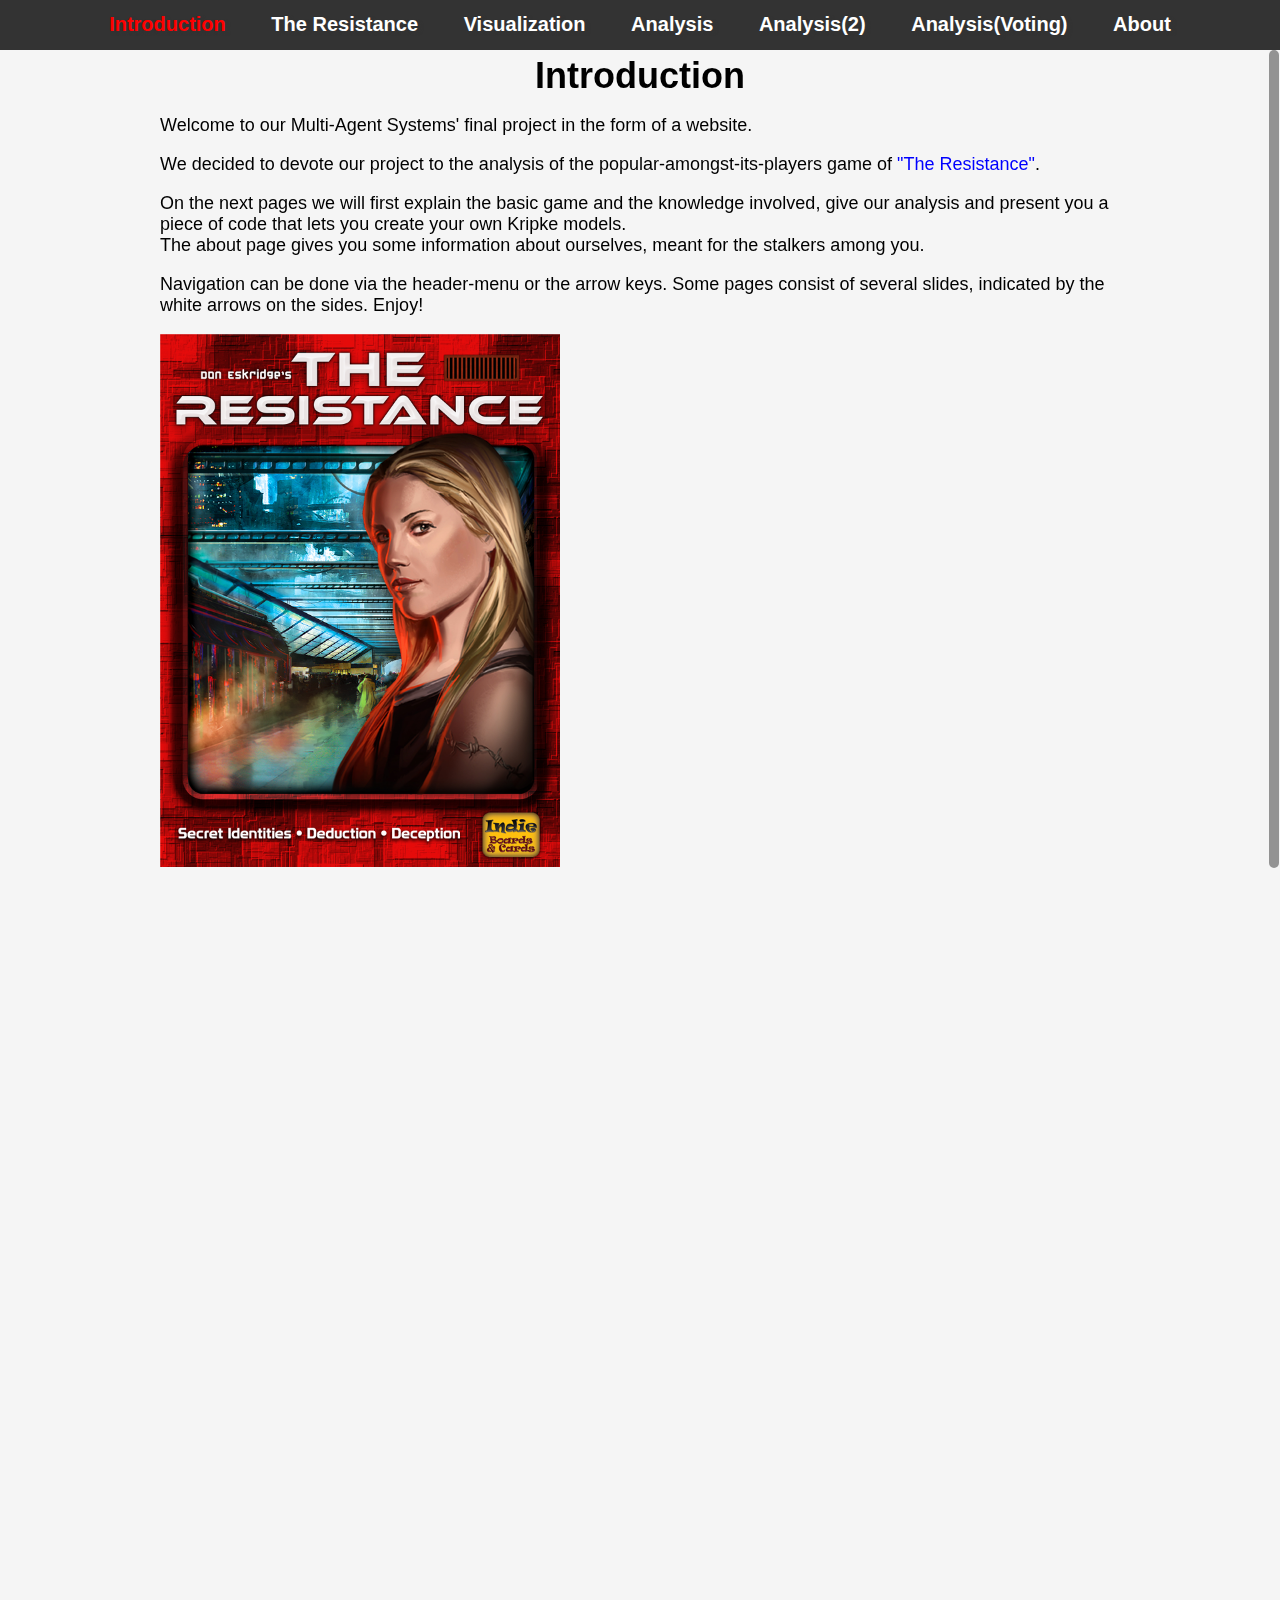
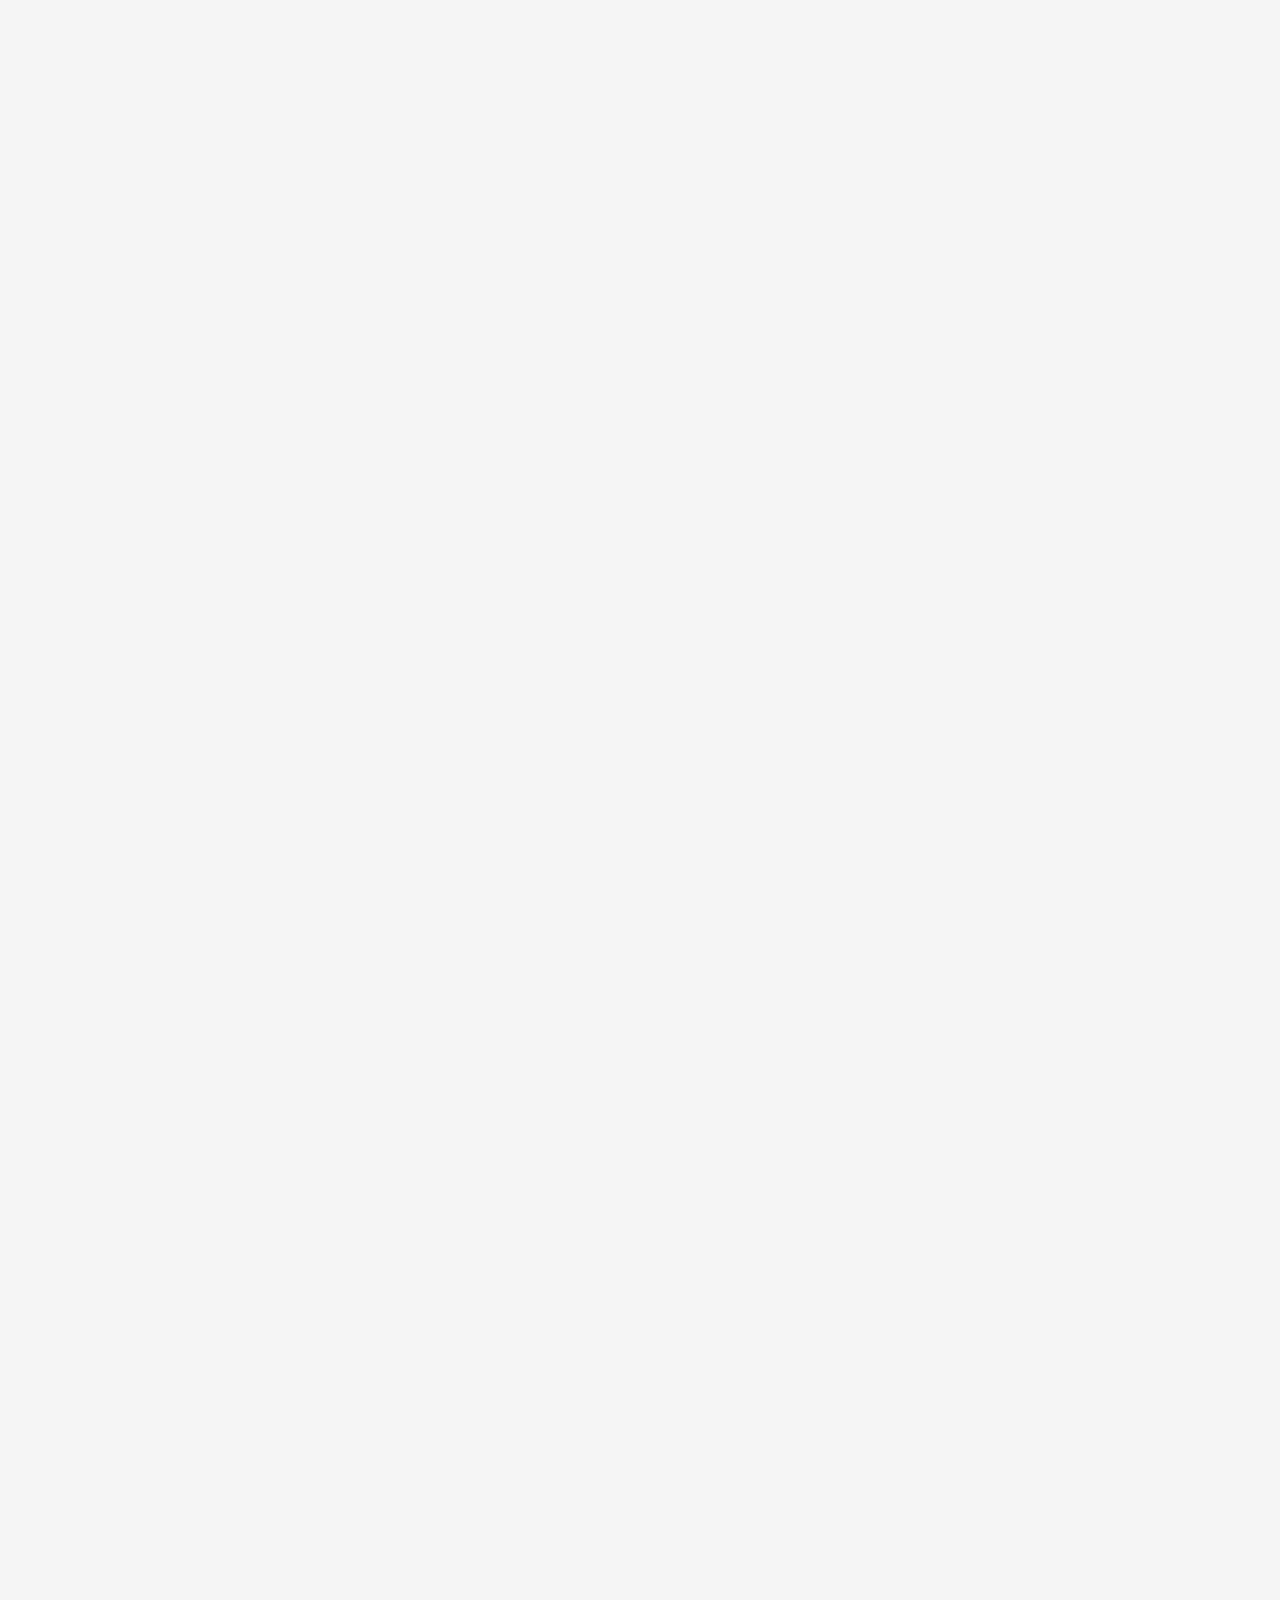
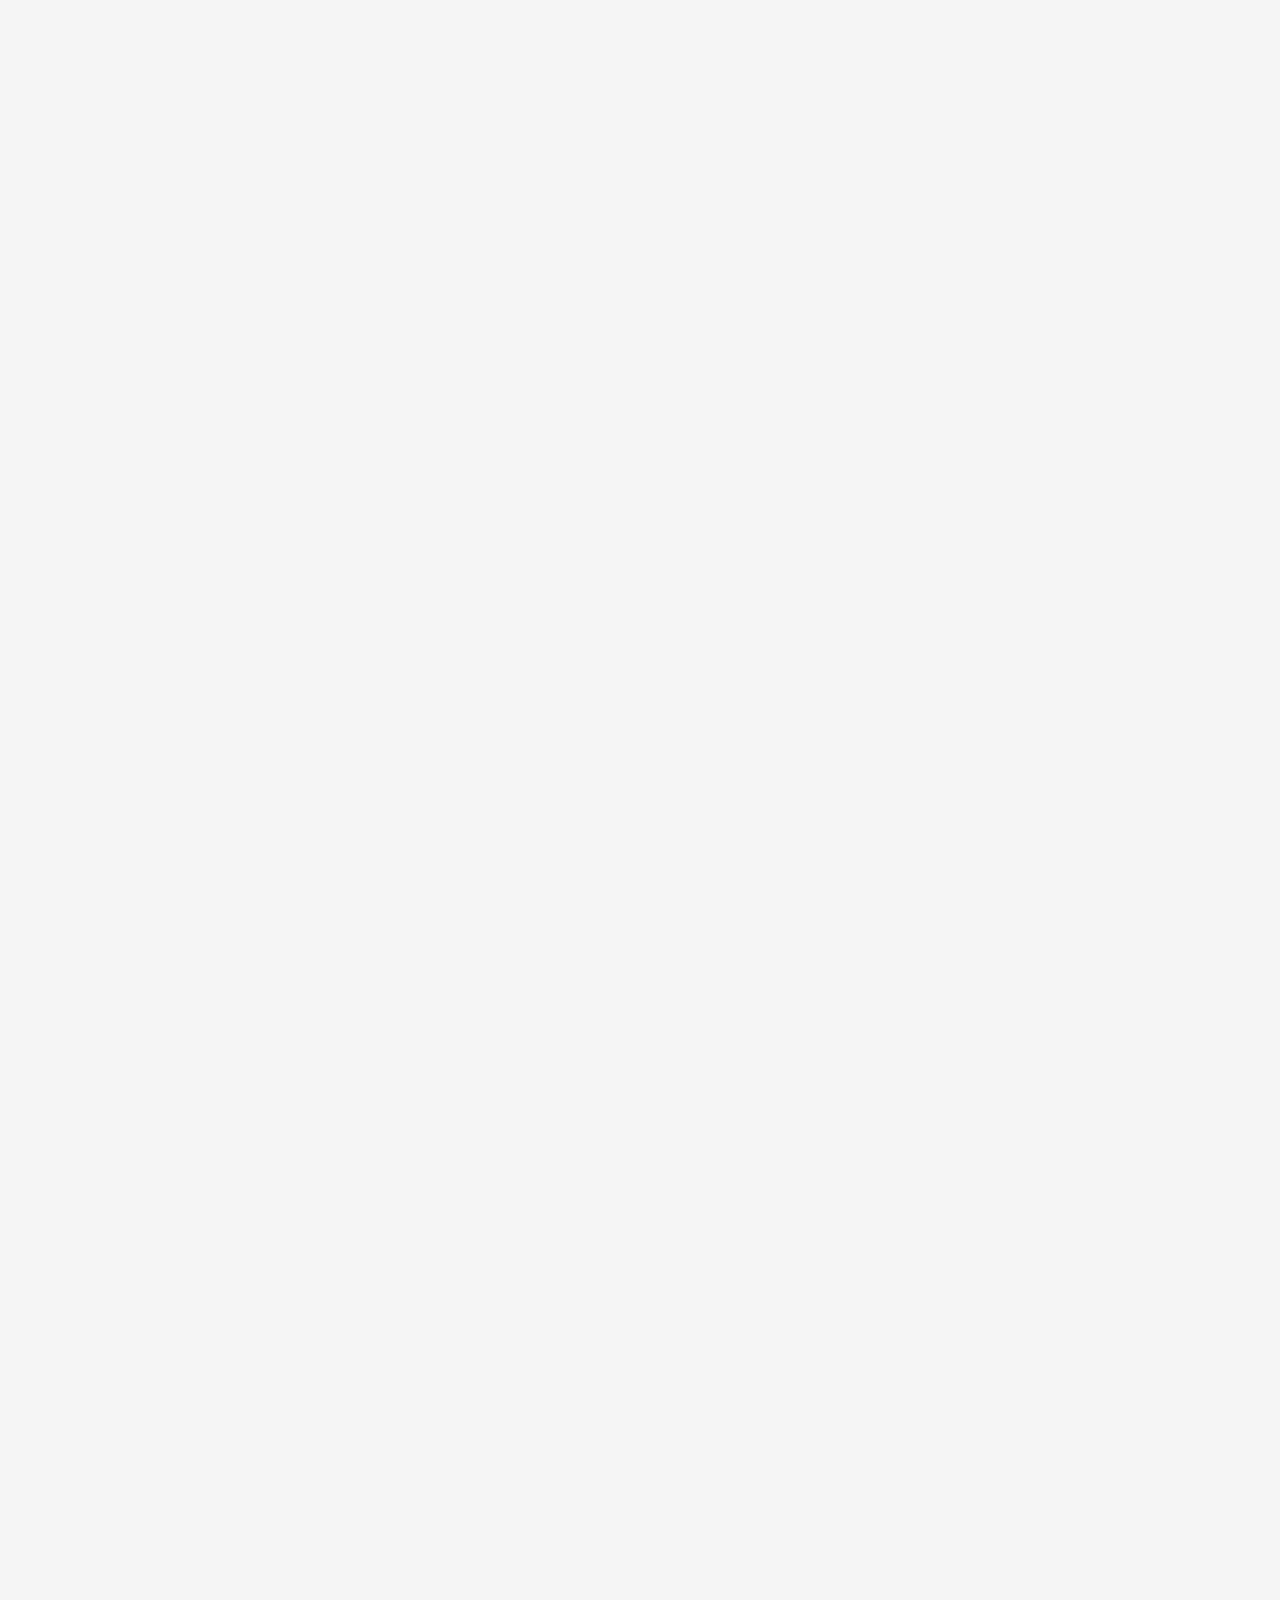
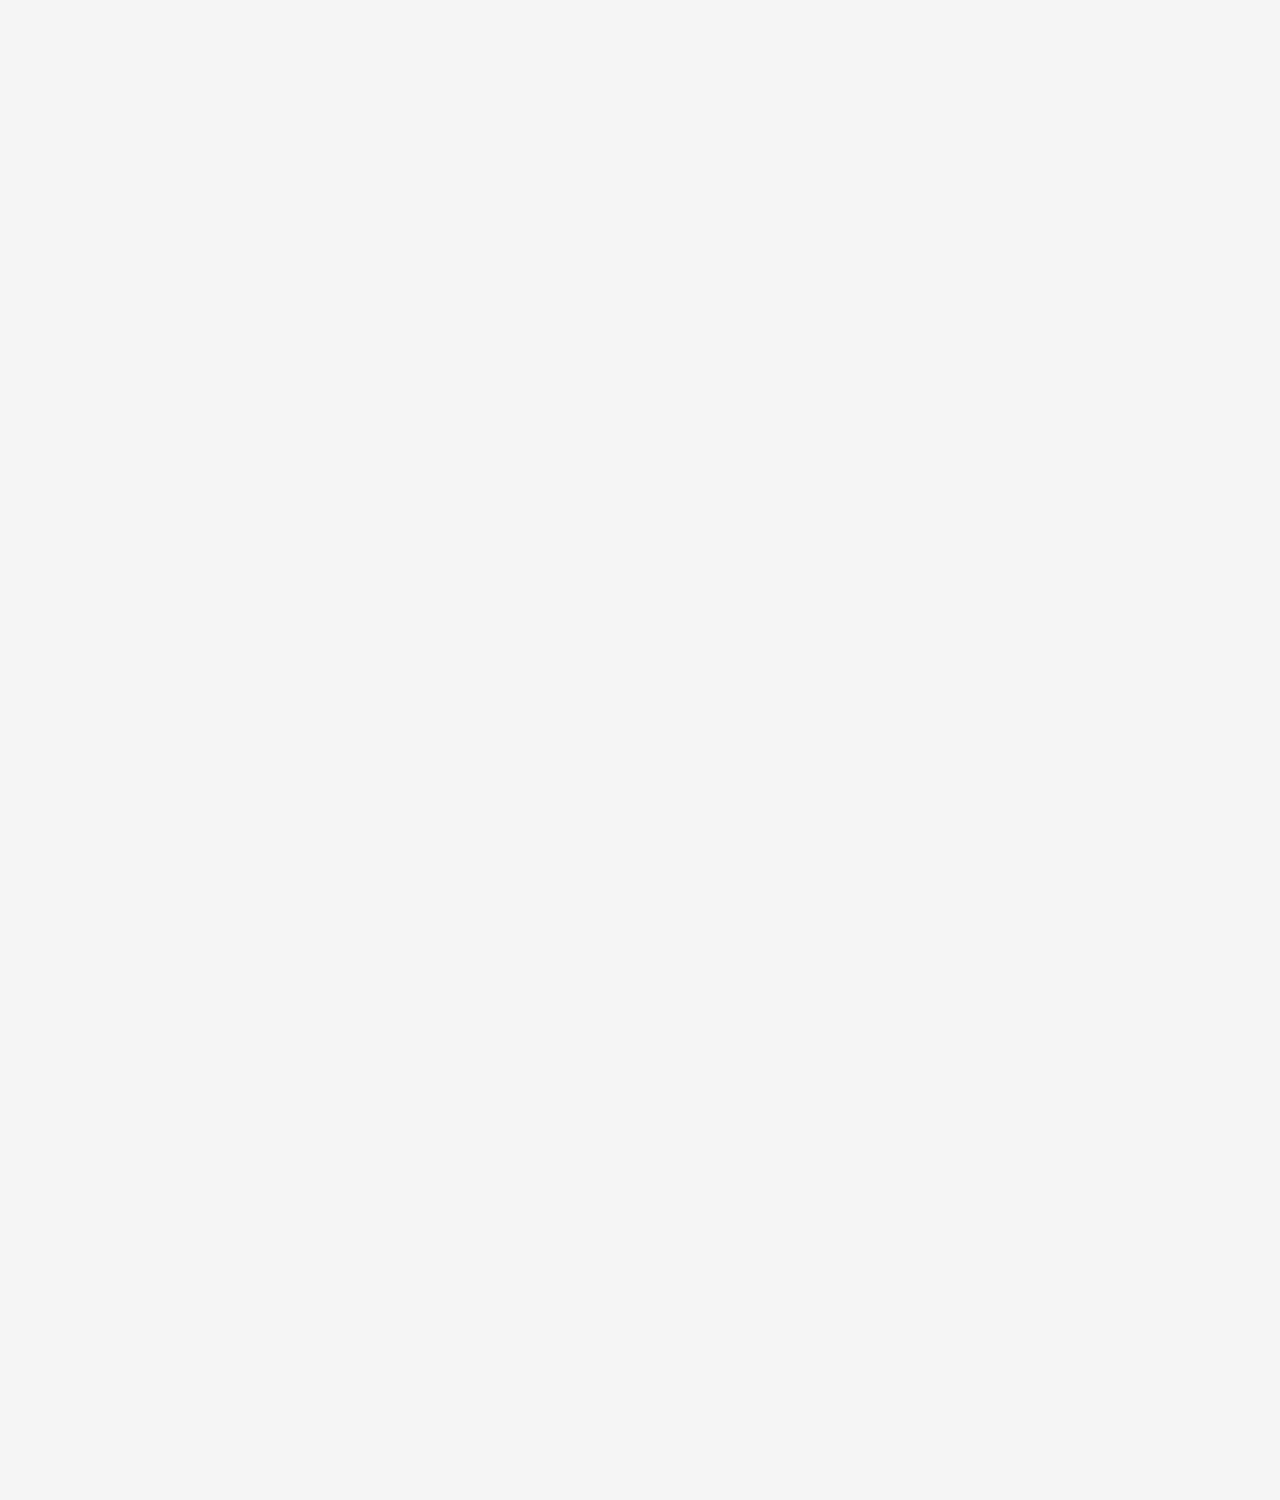
==== index.html @ 905f3385 "Last-minute changes!" ====
<!DOCTYPE html>
<html>
  <head>
    <link rel="stylesheet" type="text/css" href="jquery.fullPage.css" />
    <link rel="stylesheet" type="text/css" href="style.css" />
    <script src="http://ajax.googleapis.com/ajax/libs/jquery/1.11.1/jquery.min.js"></script>
    <script src="http://d3js.org/d3.v3.min.js" charset="utf-8"></script>
    <script src="demoD3_2.js"></script>
    <script type="text/javascript" src="jquery.fullPage.min.js"></script>
    <script type="text/javascript" src="jquery.slimscroll.min.js"></script>
    <script>
      var width = 400,
      height = 400;

      var color = d3.scale.category10();
      var colorButtons = d3.select("#colorButtons");
    </script>

  </head>

  <body> 
    <div id="header">
      <ul id="myMenu">
        <li data-menuanchor="introAnchor" class="active"><a href="#introAnchor">     Introduction</a></li>
        <li data-menuanchor="resistanceAnchor"><a href="#resistanceAnchor">The Resistance</a></li>
        <li data-menuanchor="visualizationAnchor"><a href="#visualizationAnchor">Visualization</a></li>
        <li data-menuanchor="analysisAnchor"><a href="#analysisAnchor">  Analysis</a></li>
        <li data-menuanchor="analysisAnchor2"><a href="#analysisAnchor2">Analysis(2)</a></li>
        <li data-menuanchor="analysisAnchor3"><a href="#analysisAnchor3">Analysis(Voting)</a></li>
        <li data-menuanchor="aboutAnchor"><a href="#aboutAnchor">     About</a></li>
      </ul>
    </div>
    <div id="fullpage">
      <div id="intro" class="section">
        <div class="content">
          <h1>Introduction</h1> 
          <p>
          Welcome to our Multi-Agent Systems' final project in the form of a website.
          </p>
          <p>
          We decided to devote our project to the analysis of the popular-amongst-its-players game of 
          <a href="https://en.wikipedia.org/wiki/The_Resistance_%28game%29">"The Resistance"</a>.
          </p>
          <p>
          On the next pages we will first explain the basic game and the knowledge involved, give our analysis and present you a piece of code that lets you create your own Kripke models.<br>
          The about page gives you some information about ourselves, meant for the stalkers among you.
          </p><p>
          Navigation can be done via the header-menu or the arrow keys. Some pages consist of several slides, indicated by the white arrows on the sides. Enjoy!
          </p>
          <img src="resistance.png" alt="The Resistance" style="width:400px;">
        </div>
      </div>

      <div id="resistance" class="section">
        <div class="content">
          <h1>The Resistance</h1> 
          <h2>Game Description</h2>
          <p>
          The Resistance is a social deduction game, commonly compared to the games Werewolves and 
          Mafia, with a team of "Good" characters competing against a team of "Bad" or "Spy" characters. The 
          Spy characters know their fellow Spy characters, whereas the Good characters only know their own 
          roles. The game consists of up to five rounds, with each round giving one point to either the Good or Spy 
          team. The first team to get 3 points wins.</p><p>
          At the end of each round, a set of nominated players goes on a mission that requires 
          cooperation from everyone on the mission. A Good character will always cooperate, whereas a Spy 
          character has the option to sabotage the mission. If everyone on the mission team cooperates, then the 
          Good team gets a point. If any Spy character on the mission team sabotages it, then the Spy team gets 
          a point, and the Good team will see how many people failed the mission. Therefore, they know at least one team member was a Spy (but not which). </p><p>
          To choose the mission team, players go in a circle proposing teams of n players. If the majority 
          of the players approve of the team, then that team goes on the mission. Otherwise, the next player 
          proposes a team, and the process is repeated. If everyone's nomination gets rejected, then the Bad 
          team automatically wins. The size of the mission team, n, changes for each round. </p><p>
          </p><p>
          For our analysis, we assume that the players of the game our rational agents. 
          Therefore they know everything they should know, and they won't make irrational choices. 
          We also assume that Spies will act as Good players when choosing a mission team, so they don't give their evil intentions away. 
          They will only show their true intentions if it means they will automatically win the game, or if it's the only way to prevent a loss.

          <h2>The knowledge in The Resistance</h2>
          The Resistance is a game where the knowledge of the players plays a large role. 
          Good players have to figure out who the Spies are, so they can leave them out of missions. 
          Spies need to know what the Good players know, so they can assume the right tactic.
          We can display all of the knowledge in Kripke models. The model for the initial game state with 5 players will always look like this:
          <br><br>
          In this representation, the numbers stand for the players that are Spies in that world.
          So, world (1,3) is the world where player 1 and 3 are Spies, and the rest of the players are Good. 
          In our Kripke models, we assume that all worlds are reflexive for all players.
          There should never be the inconsistency that players don't hold the world they are in for possible.
          </p><p>
          It becomes apparent from the Kripke model that players can't distinguish between worlds where they are not Spies at first. 
          But in a world where a player is a Spy, he only holds that world for possible. This is because a Spy always knows the true state of the game. 
          It's also interesting to note that there are no double worlds, and all worlds are connected to each other with a finite number of connections.
        </div>
      </div>
      <!-- END INTRO PAGE-->

      <div id="visualization" class="section">
        <div class="content">
          <h1>Visualising Kripke models</h1>
          <p>
          In addition to our analyses, we have developed an applet to visualize Kripke models.
          In this applet, all knowledge in a certain game state is displayed. 
          The numbers stand for the worlds where those players are Spies,
          e.g. in world 12, player 1 and 2 are Spies.
          The lines between the worlds represent the connections for certain players. 
          Different colors stand for different players.
          Next to the Kripke model is a table that shows what players would know if they were on the Good team.
          The columns identify the players, with the rows of that column being the knowledge about the player in that row.
          Hovering over a player's column in the right table highlights his connections.
          Green cells represent indicate the knowledge that that player is considered Good, red cells are considered Bad players.
          Yellow indicates that the alignment of the player is still unknown.<br>
          When it becomes common knowledge that one of the players is a Spy, there are no worlds left where that player is Good, so all of the cells in his column will turn grey.
          At first you will see the complete Kripke model before any missions. 
          Below the visualization you can input the members of the team and the number of fails.
          Pressing the "Go on a mission"-button will update the Kripke model to accurately represent the new knowledge that is gained from the mission you entered.
          The two "arrowed" buttons allow you to go through the history of the models.<br>
          </p>
          <div id="k0"></div>
          <div class="kcontrols">
            <form>
              <input type="text" size="10" name="missionTeam" placeholder="Mission team?" /> 
              <input type="number" size="1" name="numFails" placeholder="Number of fails?" /> 
              <input type="button" onclick="v0.goOnAMission(missionTeam.value, numFails.value)" value="Go on a mission!" />
              <input type="button" onclick="v0.goBack()" value="<<" />
              <input type="button" onclick="v0.goForward()" value=">>" />
              <!--
              <label><input type="checkbox" name="forceFail" />Force spies to fail?</label> 
              <label><input type="checkbox" name="seeFails" />See number of fails?</label> <br />
              -->
            </form>
          </div>
          <script>
            var v0 = new Visualization("#k0").initGame(2,3,false,true);
          </script>
        </div>
      </div>
      <!-- END visualization PAGE-->

      <div id="analysis" class="section">
        <div class="content">
          <h1>Analysis</h1> 
          <div class="slide">
            <h2>Simple game</h2>  
            <p>
            Let us first look at the simplest version of the game. In this version, there are two Spies and three Good players, who will go on five missions. 
            Good players will always succeed a mission, and Spies always have to fail if they're on a mission. 
            Although this might not be the most interesting way to play the game, 
            it is a little bit easier to analyze. We could use this analysis as a basis for more elaborate versions of the game.
            Initially, the Kripke model will look like this:
            </p>
            <div id="k1"></div>
            <script>
              var v1 = new Visualization("#k1").initGame(2,3,false,true);
            </script>
            <p>
            No player can distinguish between the worlds where they are not Spies themselves. 
            From a world where a player is a Spy, that world is also the only reachable world, since the player then knows the actual alignment of all the players. 
            Now let's assume that propositional atom <b>a</b> stands for "player 1 is a Spy", <b>b</b> stands for "player 2 is a Spy", etcetera. 
            Then we can also say that in world (1, 2), a and b are both true, and therefore (a&and;b) holds.
            </p>
            </div><div class="slide">
            <p>
            In this version of the game, there are three distinct possibilities for the first mission: 
            a mission with one Spy, a mission with two Spies and a mission without any spies. 
            Let's look at all of these different possibilities. 

            If two Spies go on the first mission, they will both fail the mission. 
            In this case, everybody knows that the two Spies were on this mission. 
            Let's assume that those Spies were player 1 and 2. 
            The Kripke model will look like this afterwards:
            </p>
            <div id="k2"></div>
            <script>
              var v2 = new Visualization("#k2").initGame(2,3,true,true).goOnAMission("12",2);
            </script>
            <p>
            As you can see, only one possible world is left.
            This world is also the real world, where 1 and 2 are Spies.
            Since it is the only possible reachable world for all players, it is also common knowledge that 1 and 2 are Spies.
            In this case, the Good players have already won.
            They can just reject every mission with one of the Spies on it.

            Let us now look at one of the other cases, which is a little bit more interesting.
            If there are two Good players on the first mission, the mission succeeds.
            Let's say that player 3 and 4 went on this mission.
            Since there are no fails, every player now knows that players 3 and 4 are not Spies and that they are, in fact, Good.
            Therefore, the worlds where one of them is a Spy aren't possible for any of the players anymore.
            </p>
            </div><div class="slide">
            The Kripke model now looks like this:<br>
            <div id="k3"></div>
            <script>
              var v3 = new Visualization("#k3").initGame(2,3,true,true).goOnAMission("34",0);
            </script>
            </p><p>
            In this case, every player knows that between players 1, 2 and 5 there are two Spies.
            Player 5 now knows the true world.
            Since he knows he isn't a Spy himself, and he knows that 3 and 4 are not Spies,
            he can now deduce that player 1 and 2 are Spies.
            You can also see this in the Kripke model.
            World (1,2) is the only reachable world for player 5.
            Therefore, <i>M<sub>1,2</sub> &#8872; K<sub>5</sub>(a&and;b)</i>.
            If 5 is not a Spy, e is not true.
            This is only the case in world (1, 2).
            In this world, (a&and;b) also holds.
            Thus, <i>M &#8872; &not;e &rarr; (a&and;b)</i>.
            It is even the case that <i>M &#8872; &not;e &rarr; K<sub>5</sub>(a&and;b)</i>.
            Intuitively, this also seems logical.
            Players now know that if player 5 is a Good guy, 1 and 2 are Spies, 
            and 5 also knows this.
            The same can be said about 1 and 2.
            With two good players on the first mission, the Good Players can also always win.
            They can just put one of the three players that weren't on the first mission
            on the next missions to discern who the Spies are in at most two missions 
            (which would result in at most two fails).
            If one of those missions fails, 
            the players know that the player that wasn't player 3 or 4 is a Spy.
            If it doesn't, he must be Good.
            Let us look what happens with the knowledge when 3, 4 and 2 go on 
            the second mission.
            Since 2 is a Spy, this mission will fail.
            Every world where one of the Spies isn't player 3, 4 and 2 is not reachable 
            for any of the players after this mission.
            Since the worlds where player 3 or 4 were Spies are already gone, 
            only worlds where player 2 is a Spy will remain.
            </p>
          </div>
          <div class="slide">
            <p>
            This results in the following Kripke model:
            </p>
            <div id="k4"></div>
            <script>
              var v4 = new Visualization("#k4").initGame(2,3,true,true).goOnAMission("34",0).goOnAMission("234",1);
            </script>
            <p>
            In all of the remaining worlds, b is true.
            Therefore, it is common knowledge that 2 is a Spy.

            On the next mission, 
            the same tactic can be used to see what the alignment of player 1 or 5 is.
            This automatically reveals the alignment of the last unknown player.
            Everybody now knows who the Spies are and only one world will be left.
            The Good players can now leave the Spies out of the last mission, 
            which will result in a victory for the Good team.

            There is one option left for the first mission, 
            which is probably the most interesting one.
            If there is one Spy on the mission, the mission will fail,
            but players that were not on that mission will not know which of the two players 
            was a Spy.
            Let us look at the case where 1 and 3 go on the first mission.
            After this mission, 
            every world where 1 and 3 both aren't Spies and the world where 
            they are both Spies won't be reachable anymore.
            </p>
          </div>
          <div class="slide">
            <p>
            The Kripke model will look like this:
            </p>
            <div id="k5"></div>
            <script>
              var v5 = new Visualization("#k5").initGame(2,3,true,true).goOnAMission("13",1);
            </script>
            <p>
            As you can see, in all worlds that are reachable for player 3 where 3 is not a Spy himself, 1 is a Spy.
            We can therefore conclude that <i>M &#8872; &not;c &rarr; K<sub>3</sub>a</i>.
            The same can be said about 1.
            So, if player 1 was a Good player, he would now know 3 is a Spy.

            Since every player knows that 1 and 3 can't both be Spies, they know there must be at least one Spy amongst the remaining players.
            You can also see this in the Kripke model: in every world that is reachable for at least one agent, b, d or e is true.
            Therefore, we can say that <i>M &#8872; (b&or;d&or;e)</i>.
            We assume that every player proposes and votes on missions as if they were a Good player, 
            so it wouldn't make sense for any of the players to propose players 2, 4 and 5 together for the next mission.
            They already know there is one Spy amongst those players, so it will never gain them new information.
            Putting both 1 and 3 on the second mission doesn't make much sense either.
            It is already known that one of them is a Spy, so the mission will definitely fail.
            This will result in the second point for the Spies, but it still won't be possible to know if 1 or 3 is a Spy.
            Therefore, the Good players have a very small chance of winning if they do this.
            If we rule out the previous two teams out for mission two, three possibilities remain.

            </p>
          </div>
          <div class="slide">
            <h4>1</h4>
            <p>
            If 3, 4 and 5 go on the second mission, the mission will succeed.
            This will mean that every world where 3, 4 or 5 was a Spy will not be possible for the players anymore.
            The only remaining world, then, is the one where 1 and 2 are Spies, so it becomes common knowledge that they are.
            The Good players have now won.

            <div id="k6"></div>
            <script>
              var v6 = new Visualization("#k6").initGame(2,3,true,true).goOnAMission("13",1).goOnAMission("345",0);
            </script>
          </div>
          <div class="slide">
            <p>
            <h4>2</h4>
            The second possibility is that the second mission contains both of the Spies.
            If, for example, 1, 2 and 4 are put on a mission, the mission will show two fails.
            This will reveal that every player that wasn't on that mission can never be a Spy, so every world where they are will not be possible anymore.
            Since 3 wasn't on that mission and every world contained either 1 or 3 after the first mission, everybody can now conclude that player 1 is a Spy.
            This is also visible in the resulting Kripke model:
            </p>
            <div id="k7"></div>
            <script>
              var v7 = new Visualization("#k7").initGame(2,3,true,true).goOnAMission("13",1).goOnAMission("124",2);
            </script>
          </div>
          <div class="slide">
            <p>
            In all of the remaining worlds, a is true.
            Thus, <i>M &#8872; a</i>.
            This has now become common knowledge.
            Furthermore, from the model it follows that <i>M &#8872; &not;d &rarr;  K<sub>4</sub>(a&and;b)</i>.
            In the true world, (1, 2), the Spies also know this, so, as you can see in the Kripke model, 
            <i>M<sub>12</sub> &#8872; K<sub>1</sub>(K<sub>4</sub>(a&and;b)) &and; K<sub>2</sub>(K<sub>4</sub>(a&and;b))</i>.
            We can even conclude from the Kripke model that <i>M &#8872; (&not;a &rarr; K<sub>1</sub>(K<sub>4</sub>(a&and;b))) &and; (&not;b &rarr; K<sub>2</sub>(K<sub>4</sub>(a&and;b)))</i>.
            Every player also knows this.

            Now, for the third mission it really depends who can propose a team.
            If player 1 proposes a team, it will never be accepted, since it's known he is a Spy.
            If player 2 can propose a team, it would probably be the most logical to put himself and player 3 or 5 on a mission.
            Let us assume player 2 chooses player 3 to go with him.
            We already concluded that player 4 knows that player 2 is a Spy, so he will reject this mission.
            Now, for players 3 and 5, it can be a bit complicated.
            You could say that, since they know the both of them are good guys, it would be in their best interest to only accept a team consisting of them both.
            This would, however, give them no new information at all.
            This would only postpone the difficult decision a mission.
            Therefore, it might be the most logical choice for them to accept 2's proposal.
            In that case, the mission will fail, and the Spies will win.

            </p><p>
            Now suppose that player 4 can propose a team.
            If this is the case, 4 will propose a team consisting of himself and player 3 or 5.
            We assume he chose 4 and 5.
            For 3 and 5, the reasoning we had in the case of the team with 2 and 3 still holds.
            They have no reason to reject this mission, so they can accept it.
            4 will (naturally) also accept this team.
            The mission will succeed, so it will be known that 4 is a Good player.
            Since it was already known that 3 and 5 were Good, every player can now conclude that 1 and 2 are Spies.
            This will result in a victory for team Good.

            </p><p>
            If 3 or 5 can propose a team for the third mission, it basically comes down to chance.
            It would probably be best for them to propose a team consisting of themselves and player 2 or 4.
            Since they've got no way to distinguish between player 2 and 4, there is no reason to choose one over the other.
            We already saw the results for both of these teams, so they've basically got a 50% chance of winning.
            If this were a real game, players 3 and 5 would probably choose what to do based on social interaction.

            </p>
            </div><div class="slide">
            <p>
            <h4>3</h4>
            <p>
            Let us get back to the second mission.
            We still have to look at the case where it contains one Spy.
            This can be either 1 or 2.
            It would not be illogical to put 1, 4 and 5 on the second mission.
            In this case, the mission will fail.
            Therefore, all the worlds where one of them is not a Spy won't be possible anymore, and all the worlds with a combination of two of them are gone as well.
            This results in the following Kripke model:
            </p>
            <div id="k8"></div>
            <script>
              var v8 = new Visualization("#k8").initGame(2,3,true,true).goOnAMission("13",1).goOnAMission("145",2);
            </script>
            </div><div class="slide">
            <p>
            As you can see, only three possible worlds remain.
            4 and 5 can't distinguish between two of those.
            It is also interesting to see that 3 now knows the true state of the world.
            From (1, 2), 3 can not reach other worlds.
            Therefore, <i>M<sub>12</sub> &#8872; K<sub>3</sub>(a&and;b)</i>.
            Since (1, 2) is also the remaining world where 3 isn't a Spy, we can also conclude that <i>M &#8872; &not;c &rarr; K<sub>3</sub>(a&and;b)</i>.
            Every player also knows this.
            It also becomes apparent that <i>M &#8872; K<sub>4</sub>((a&and;b)&or;(c&and;e))</i> and <i>M &#8872; K<sub>5</sub>((a&and;b)&or;(c&and;d))</i>.

            Now, for the third mission, it once again depends on who will propose the team.
            If player 1 or 2 proposes a team, it would be best for them to propose a team where they are on together.
            Player 3 will reject this, but for players 4 and 5, there's no real reason to reject this.
            The chances that this mission will succeed are just 50% for them.
            Only accepting missions where they are on themselves won't change this probability.
            Once again, it just comes down to a game of chance.
            If player 3 can propose a team, he will propose 3 and 5 or 3 and 4.
            1 and 2 will always reject this mission.
            If they were Good, this would be a logical action, since then they would know that player 3 is a Spy.
            If they weren't Good, as is the case, it would be a logical action as well, because accepting that mission will make them lose the game.
            For players 4 and 5 it's once again just based on chance, since the same reasoning as before holds.<br>
            The last possible option for mission two is that the team that goes on a mission consists of 2 and two other players.
            If we look at the case where 2, 3 and 4 go on a mission, we get the following Kripke model:
            </p>
            <div id="k9"></div>
            <script>
              var v9 = new Visualization("#k9").initGame(2,3,true,true).goOnAMission("13",1).goOnAMission("234",1);
            </script>
            </div><div class="slide">
            <p>
            This model looks quite similar to the model we saw in the previous case.
            The big difference is that, in this model, there is no Good player that knows the true state of the world.
            All of them have two worlds between which they can't see the difference.
            When proposing teams for the third mission, Good players now always have a 50% chance of choosing the right team.
            We can conclude that this is the worst scenario for them so far.

            It is interesting to see that, when there is one Spy on the first mission, it often becomes a game of chance for the Good players.
            Real games would probably be decided based on social interaction in those cases, or on voting behavior, 
            which can especially give quite a lot away if players aren't completely rational agents.
            It is also worth noting that even when you limit the possibilities of the Spies by making them fail all missions, they still have a decent chance of winning the
            game.
            However, this chance does increase if they have a choice, which is what we'll be looking at on the next slide ->
            </p>
          </div>
        </div>
      </div>
      <!-- END FIRST ANALYSIS PAGE -->

      <div id="analysis2" class="section">
        <div class="content">
          <h1>Analysis (2)</h1> 
          <div class="slide">
            <h1>Failing or succeeding the first mission?</h1>
            <p>
            For our last analysis, we looked at the simplest version of the game, where Spies had to fail every mission they were on.
            We're now going to make it a little bit complicated: we're going to give Spies the freedom of choice.
            This will probably result in more interesting games, and it gives rise to some new possible game-states.
            Analyzing all new possibilities will take a lot of time, and might not be that interesting.
            Therefore, we have centered our analysis around a specific question: is it better for Spies to fail or succeed the first mission? 
            If a Spy is on the first mission, it might seem like a good idea to fail the mission.
            It gives the Spy team a point, which is already one third of a victory, and it puts the Good team on a timer to find out who the Spies are.
            On the other hand, it does give the Good team a lot of information.
            They can already rule out quite a lot of possibilities and they are a lot closer to finding out the identity of one of the Spies.
            So the question is: what is usually the better play for a Spy?
            </p>
            </div><div class="slide">
            <p>
            <h2>Failing the first mission:</h2>
            For a Spy to fail or succeed the first mission, 
            it naturally has to be the case that there is at least one Spy on this mission so we're not going to look at teams with just Good players.
            If both of the Spies go on the first mission together, failing it would probably not be the best idea for agents who can't communicate.
            There is a chance that both of them will fail, which will result in the fact that all players know who the Spies are, resulting in a loss for the Spies.
            We can assume that, in a game where players can't communicate, it might be best for both Spies to succeed the mission.
            <br>
            The most interesting case is probably when there is only one Spy on the first mission.
            Then, the consideration mentioned before comes into play.
            For our analysis, we'll just look at the different possibilities and their outcomes.<br>
            Let us first look at the case where the Spy fails the mission.
            Once again, we assume player 1 and 2 are Spies and that 1 and 3 go on the first mission.
            If 1 fails this mission, the result will not be exactly the same as our previous analysis.
            The difference is that the world where 1 and 3 are both Spies is still a possibility for some agents.
            This is what the Kripke model will look like:<br><br>
            <div id="k21"></div>
            <script>
              var v21 = new Visualization("#k21").initGame(2,3,false,true).goOnAMission("13",1);
            </script>
            </div><div class="slide">

            Even though the Good players gained a lot of information, they know less than in the previous analysis.
            It is, however, still the case that <i>M &#8872; &not;c &rarr; K<sub>3</sub>a</i>.
            To put it into words, 3 now knows that 1 is a Spy, and all other Good players know that 1 or 3 is a Spy.
            For mission two, there are once again three options for the members of the team: two Spies, one Spy or no Spies.
            In the case where there are no Spies, the mission succeeds.
            This doesn't, however, give the Good players any new information.
            It might just be the case that there were Spies on the mission who succeeded it.
            This is the case for all missions that succeed: they never give out any new information.
            If the second mission succeeds, the Kripke model stays the same as after the first mission.
            Now, there are the same three options once again.
            Players probably wouldn't put player 1 and 3 on this third mission, because they know for sure that there's a Spy between them.
            It would be possible that there's no Spies on this mission and it succeeds.
            In that case, the Good players have already almost won: they just have to win one more mission. Therefore, the Spies have to fail the last two missions in order to win.
            So let's assume that there's at least one Spy on the fourth mission.
            2, 4 and 5 are selected for this mission, and it fails.
            This means that it can't be the case that 1 and 3 are both Spies, so world (1,3) becomes unreachable.
            As you can already imagine, this gives very little new information to the Good players.
            In that case, we play the game of chance again for the last mission.
            The chances of a team solely consisting of Good guys going on the last mission are pretty small.
            In this chain of events, the Spies have quite a good chance of winning the game.<br>
            Let's revisit mission four.
            If 1, 2 and 5 go on this mission,  only one outcome would really change things.
            If there's one fail, there's only one world that becomes unreachable.
            It's not possible anymore that 3 and 4 are both Spies, but nothing else changes.
            Then, we're back at our game of chance, although the chances are a little bit better than in the previous case.
            </div><div class="slide">
            We already saw that a succeeding mission isn't interesting, so the last possibility is that both Spies fail the mission.
            That leaves us with only two worlds: (1, 2) and (1, 5).
            3 and 4 have no way to distinguish between player 2 and 5, so, once again, the last mission is based on chance.
            However, in this case, the chances are 50/50, so the future looks a lot brighter for  the Good players.
            It's also interesting to note that <i>M &#8872; a</i>i>, and everybody also knows this, since it is true in all reachable worlds.<br><br>

            Let us go back to the third mission.
            We looked at the case where it succeeded, but a failed mission is also a possibility.
            There are quite a few options, and we won't look at all of them.
            In the case of two Spies who both fail, the Spies are known to the Good players, and the game is over.
            In all other cases, four possible worlds remain.
            We'll look at one of these cases.
            If 2 and 4 go on a mission, the resulting Kripke model is as follows:<br><br>
            <div id="k22"></div>
            <script>
              var v22 = new Visualization("#k22").initGame(2,3,false,true).goOnAMission("13", 1).goOnAMission("24",1);
            </script>
            </div><div class="slide">
            There's only one thing for certain: 5 is not a Spy.
            Therefore, <i>M &#8872; &not;e</i>.
            Since this is true in all worlds reachable for all players in any number of steps, this is common knowledge.
            The fourth mission has to succeed for the Good players to win the game.
            If the mission succeeds, the players on it have to be Good, since Spies who would succeed this mission are not rational agents.
            But what do the Good players know? They know 5 isn't a Spy, so he has to be included.
            There are also some other things that can be said.
            You can see from the Kripke model that the following holds: <i>M<sub>12</sub> &#8872; K<sub>3</sub>a</i>.
            3 now knows that 1 is a Spy.
            The same can be said about 4 and 2: <i>M <sub>12</sub> &#8872; K<sub>4</sub>b</i>.
            Everybody also know this, which we can see from the fact that <i>M &#8872; &not;c &rarr; K<sub>3</sub>a</i> and <i>M &#8872; &not;d &rarr; K<sub>4</sub>b</i> hold.
            The only player that doesn't know any allegiance except for his own is player 5.
            <br>
            If the Spies can now propose a team, they have to include player 5 to possibly get that third vote they need to get the approval for the team.
            For the Good players, it's a 50% chance they only choose Good players at best.
            Once again, the Spies have quite a decent chance of winning the game.<br><br>
            </div><div class="slide">
            Now let us go way back, to the second mission of this game.
            We assumed that it succeeded, but what happens when it fails? Basically, 
            the resulting Kripke models will be the same as when the second and third mission succeeded, and the fourth one failed.
            In that case, the information didn't change in the two succeeding missions, so the second mission was basically postponed.
            The big difference is that the third mission is, in this case, not necessarily a decisive mission.
            If there's a Spy on that mission, the mission will definitely fail and the Spies will win.
            However, if it's just Good players, there's still no consensus about who the last Good player is, so the Spies still have a chance to win.
            If, for example, 2, 4 and 5 went on the second mission and 4 and 5 go on the third mission, this will be the resulting Kripke model:<br><br>
            <div id="k23"></div>
            <script>
              var v23 = new Visualization("#k23").initGame(2,3,false,true).goOnAMission("13", 1).goOnAMission("245",1).goOnAMission("45", 0);
            </script>
            As you can see, there's still more than one option for players 4 and 5.
            It must be said that for every team that isn't 4 and 5, there is a decisive victor.<br>
            We went through all possible (interesting) options if Spies fail the first mission.
            It seemed as if the Spies have quite a decent chance of winning in a lot of them.
            Let us now look what happens when Spies succeed the first mission.
            </p>

            </div><div class="slide">
            <h2>Succeeding the first mission:</h2>

            If the first mission succeeds, it doesn't even matter who was on it.
            It is impossible to gain any information from it, as we already saw previously.
            You could argue that it is a bad move for a Spy to succeed this mission.
            It doesn't give the Spies any points and they are put on a disadvantage.
            However, it can also be said that failing two player missions gives away more information than failing three player missions.
            Let's see if this is true.<br>
            If 1, 3 and 4 go on the second mission and 1 will fail it, Good players don't gain an awful lot of information.
            They just know that  there is at least one Spy amongst the members of that team.
            This will result in the following Kripke model:
            <div id="k24"></div>
            <script>
              var v24 = new Visualization("#k24").initGame(2,3,false,true).goOnAMission("134",1);
            </script>
            </div><div class="slide">
            Only world (2, 5) will "disappear", so very little knowledge is gained.
            Nobody will know anything useful yet.<br>
            The next mission is a two player mission once again.
            If there's one fail, there's at least six worlds left, and at most eight.
            In the best possible scenario for the Good guys, 2 and 5 will go on a mission and the resulting Kripke model will be this one:<br><br>
            <div id="k25"></div>
            <script>
              var v25 = new Visualization("#k25").initGame(2,3,false,true).goOnAMission("134",1).goOnAMission("25", 1);
            </script>
            As you can see, it doesn't look too good for the Good guys.
            Nobody knows anything for certain yet, and there are still a lot of possibilities.
            The Good players do have to propose a team with just Good players for the fourth mission to have any chance of winning the game.
            The odds are, however, not in their favour.<br>
            </div><div class="slide">
            Now let's see what happens when the third mission succeeds.
            This will give nobody any information, and it will put the Good players on two points.
            Therefore, Spies will have to fail all of the next mission.
            If there's one Spy on the fourth one, the mission will fail and at most one world will become unreachable.
            The Kripke model where 1, 2 and 5 go on the fourth mission, for example, looks like this:
            <div id="k26"></div>
            <script>
              var v26 = new Visualization("#k26").initGame(2,3,false,true).goOnAMission("134",1).goOnAMission("125", 1);
            </script>
            It becomes apparent that the Good players don't have a lot of knowledge, so the last mission becomes a guessing game once again.
            It doesn't really get any better for the Good players in the other cases where there's one fail on the mission.
            The only way in which it could go better is if there's two Spies and both of them fail.
            This leaves at most three, and at least two worlds.
            Even though it's still a guess for the Good players on the last mission, the odds are now much better for them.

            </div><div class="slide">
            <h2>Conclusions</h2>
            As you can probably tell, the chances of the Spies winning the game become much higher when they don't necessarily have to fail a mission.
            They can deceive the Good players and give them as little information as possible.
            But did it turn out to be better to fail, or succeed the first mission?  
            Although it is hard to say for certain, it looks like it's better to succeed the first mission and fail the second one.
            Failing the second one doesn't give away nearly as much information, and in most of the resulting cases, the Spies have a very good chance of winning.
            There's also not as much of a chance of Good players definitely knowing that a player is a Spy.<br>
            This does, however, depend on which teams are proposed and accepted.
            To get a full, statistical overview of which decisions are the best, you would need to look at all of the different possibilities for the team proposals as well.
            The problem is that this generates an awful lot of different possibilities, so it's not in the scope of this project.<br>
            One last thing to note is that a lot of the (final) decisions in the game seem to be based on chance.
            In real games, however, these will probably be based on social interactions.
            In a real game, it's a bit harder for the Spies to win because they have to deceive the other players,
            and they have to keep a straight face and not make mistakes in their voting behavior.
            For rational agents though, it looks like the odds are in the favor of the Spies.
          </div>
        </div>
      </div>
      <!-- END ANALYSIS(2) PAGE-->
      <div id="analysis3" class="section">
        <div class="content">
          <h1>Voting behavior of Spies</h1>
          In our last two analyses, we assumed that Spies always assume the role of a Good player in the voting stage of the game, 
          unless doing so loses them the game, or they can automatically win the game by not doing so.
          But how does this actually work? <br>
          To assume the role of a Good player, the Spies have to know what they should know if they were Good players.
          In the Kripke model, this is always directly visible: you just have to look at the connections for Spies from the worlds where they are Good.
          <br>
          Let's look at an example: suppose that player 1 and 2 are Spies, and that the first mission consists of player 1 and 3.
          We assume that Spies have to fail a mission, so the mission shows one fail.
          In this case, player 3 knows that player 1 is a Spy.
          Since player 1 is a Spy, he also knows he's a Spy.
          But what would 1 know if he was a Good player? Let us take a look at the Kripke model:<br>
          In this Kripke model, we can clearly see what player 1 knows.
          In every world accessible from the worlds where 1 isn't a Spy, 3 is a Spy.
          We can therefore conclude that <i>M &#8872; &not; a &rarr;  K<sub>1</sub>c</i>.
          Now let's take a look at the knowledge of a random Good player.
          From the real world (1, 2), every world that is accessible for player 5 where 1 isn't a Spy has 3 as a Spy.
          It can therefore also be said that <i>M<sub>12</sub> &#8872; K<sub>5</sub>(&not; a &rarr;  K<sub>1</sub>c)</i>.
          The same can be said about player 4.
          Player 3 already knows for certain that 1 is a Spy, so there is no use in trying to hide it.
          Now what does player 1 know about the knowledge of Good players 3 and 4? In every world that is reachable for player 1 from world (1, 2), 
          all worlds that are reachable for 4 and 5 where 1 isn't a Spy have 3 as a Spy.
          To say it a little bit shorter, it can be noted that <i>M<sub>12</sub> &#8872;K<sub>1</sub>( K<sub>5</sub>(&not; a &rarr;  
          K<sub>1</sub>c))</i> and <i>M<sub>12</sub> &#8872;K<sub>1</sub>( K<sub>4</sub>(&not; a &rarr;  K<sub>1</sub>c))</i>.
          So player 1 knows that he has to vote as if he knows 3 is a Spy.
          He shouldn't approve of missions with 3 on it, unless it outright wins him the game, or it directly saves him from a loss.
          <br>
          We can use similar reasoning to see how Spies should vote in other situation.
          If you look at the Kripke model, it's always easy to see.
          Just looking at the connections from the worlds where players are Good shows how their behavior should be.
        </div>
      </div>

      <div id="about" class="section"><div class="content">
          <h2>Who are we, and what is this? </h2>
          This webpage is made as a project for the course Multi-Agent Systems (MAS) at the University of Groningen.
          Our goal was to use epistemic logic to analyze a game.
          We chose the game "the Resistance", since a lot of knowledge is involved.<br>
          We are three Masters students: 
          <ul>
            <li>Michael Lekander, studying Computer Science </li>  
            <li>Maikel Withagen, studying Artificial Intelligence and Human Machine Communcation</li> 
            <li>Thomas Derksen, studying Artificial Intelligence.</li>
          </ul>
          We hope this project has learned you something about the knowledge involved in a game of the Resistance, and we encourage you to actually play a round to see how it works in real life!
        </div>
      </div>

    </div>
    <script>
      $(document).ready(function() {
        $('#fullpage').fullpage({ 
          anchors: ['introAnchor', 'resistanceAnchor', 'visualizationAnchor', 'analysisAnchor', 'analysisAnchor2', 'analysisAnchor3', 'aboutAnchor', 'lastpageAnchor'],
          menu: '#myMenu',
          slidesNavigation: true,
          slidesNavPosition: 'bottom',
          paddingTop: 50,
          paddingBottom: 30,
          verticalCentered: false,
          scrollOverflow: true,
        });
      });
    </script>
  </body>
</html>
---- style.css ----
body {
  font-family: 'Open Sans', 'Arial', sans-serif;
  background-color: whitesmoke;
  font-size: 18px;
}

canvas {
   width: 100%;
   height: 90%;
   border-style: solid;
   border-width: 1px;
 }

.section {
}

.content {
  width: 960px;
  margin: 0 auto;
}

.content h1 {
  margin: 5px auto 0px;
  text-align: center;
}
.content h2 {
  margin: 10px 0;
}

.content a, .content a:visited {
  text-decoration: none;
  color: blue;
}

.fp-slidesNav.bottom {
  bottom: 0px;
}

.fp-controlArrow.fp-prev {
   border-color: transparent #000 transparent transparent !important;
}
.fp-controlArrow.fp-next {
   border-color: transparent transparent transparent #000 !important;
}

#header,#footer {
  position: fixed;
  height: 50px;
  display: block;
  width: 100%;
  background: #333;
  z-index:9;
  text-align: center;
  color: #f2f2f2;
}

#footer {
  bottom: 0px;
}

#myMenu {
  height: auto;
  padding: 13px 0;
  margin: 0px;

  font-size: 20px;
  font-family: Tahoma, Geneva, sans-serif;
  font-weight: bold;
  text-align: center;
  text-shadow: 3px 2px 3px #333333; 
}

#myMenu li {
  display: inline;
  padding: 20px;
}

#myMenu .active a, #myMenu a:hover {
  color: red !important;
}

#myMenu a:link, #myMenu a:visited {
  text-decoration: none;
  color: white;
}


/*************************************
* D3 stuff
*************************************/

.node {
  stroke: #fff;
  stroke-width: 1.5px;
}

.link {
  stroke: #999;
  stroke-opacity: .6;
}

svg {
   -webkit-touch-callout: none;
   -webkit-user-select: none;
   -khtml-user-select: none;
   -moz-user-select: none;
   -ms-user-select: none;
   user-select: none;
}

svg text {
   pointer-events: none;
}

#colorButtons {
  display: inline;
}

/*************************************
* D3 model stuff
*************************************/
.kcontainer {
   text-align: center;
   height: 100%;
}

.kcontainer div {
   display: inline-block;
}

.kripke svg {
  border: 1px solid black;
  margin-right: 40px;
}

/*************************************
* D3 knowledge table stuff
*************************************/
.ktable table {
  border-collapse: collapse;
  border-spacing: 0;
  width: 420px;
}

.ktable td{
  padding: 0;
  text-align: center;
  color: black;
}

thead, tbody {
  border: 1px solid black;
}

/*************************************
* Kripke controls
*************************************/
.kcontrols {
  text-align: center;
}
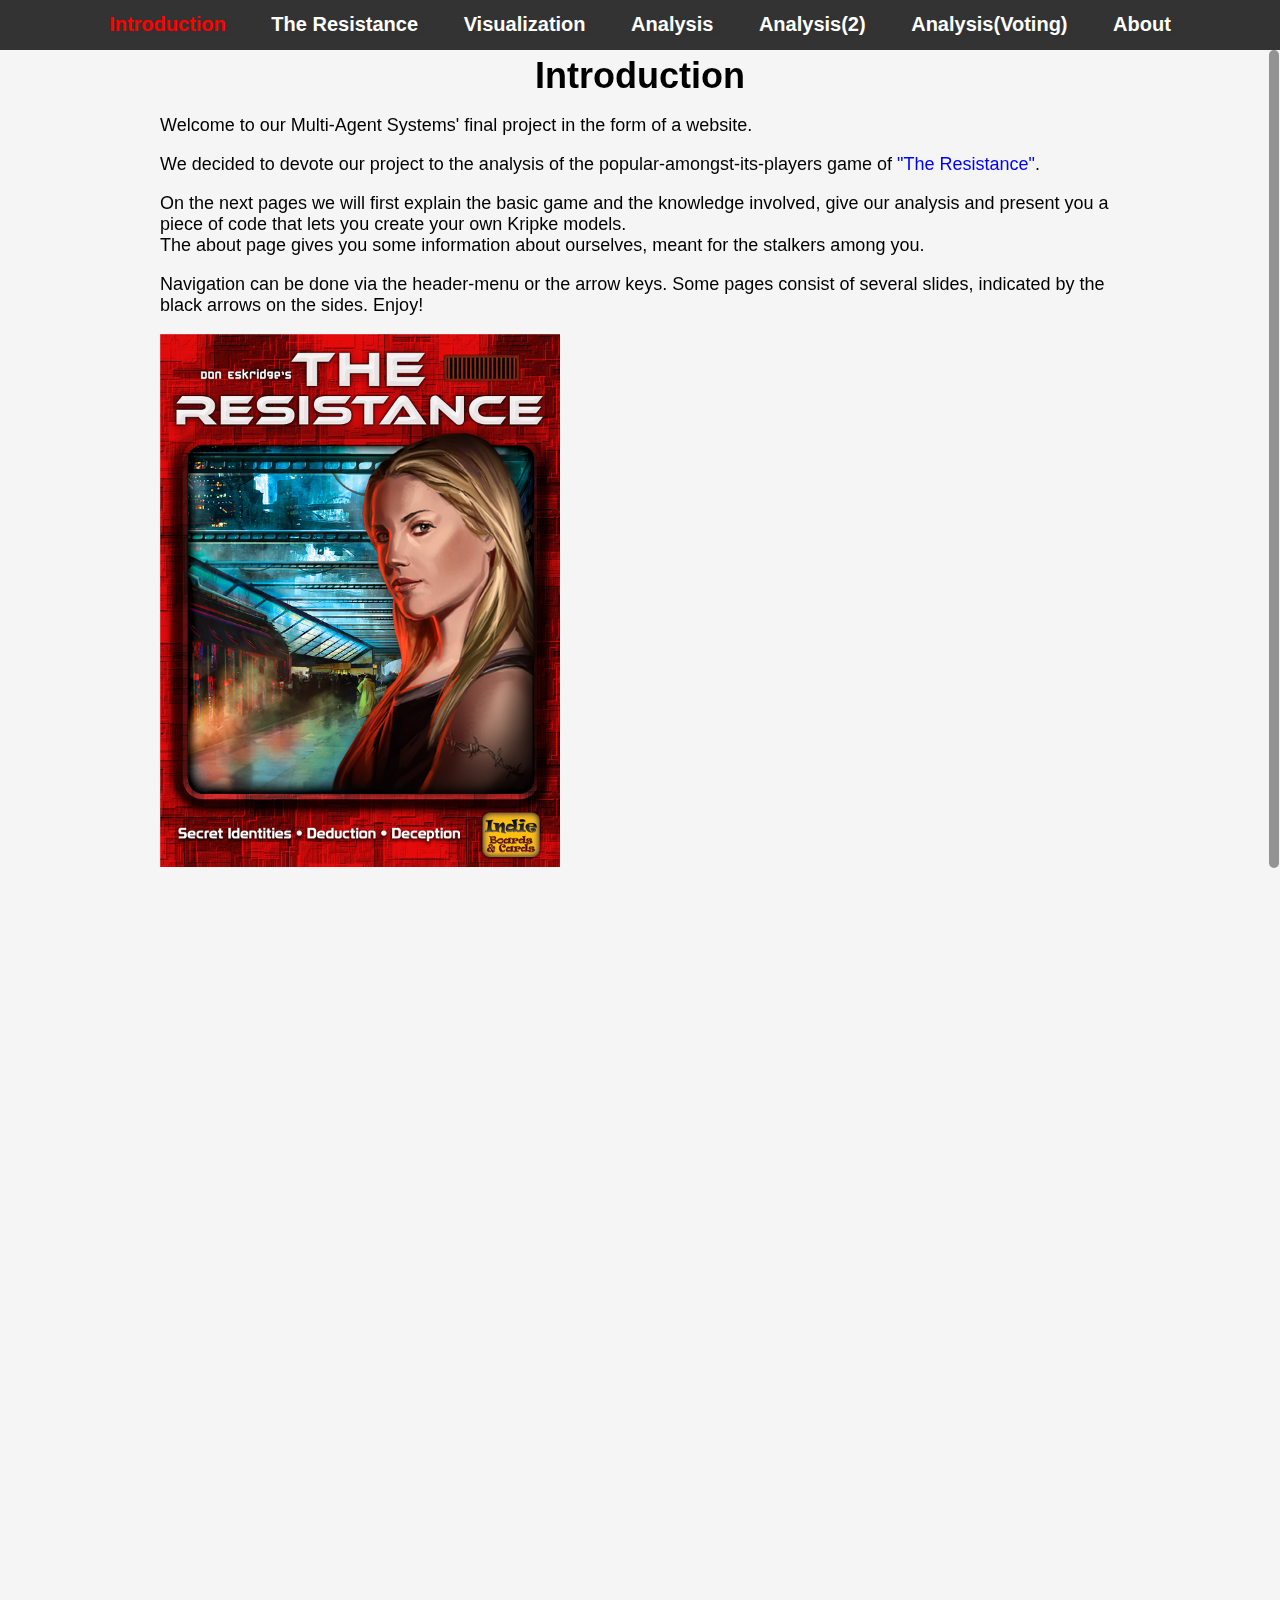
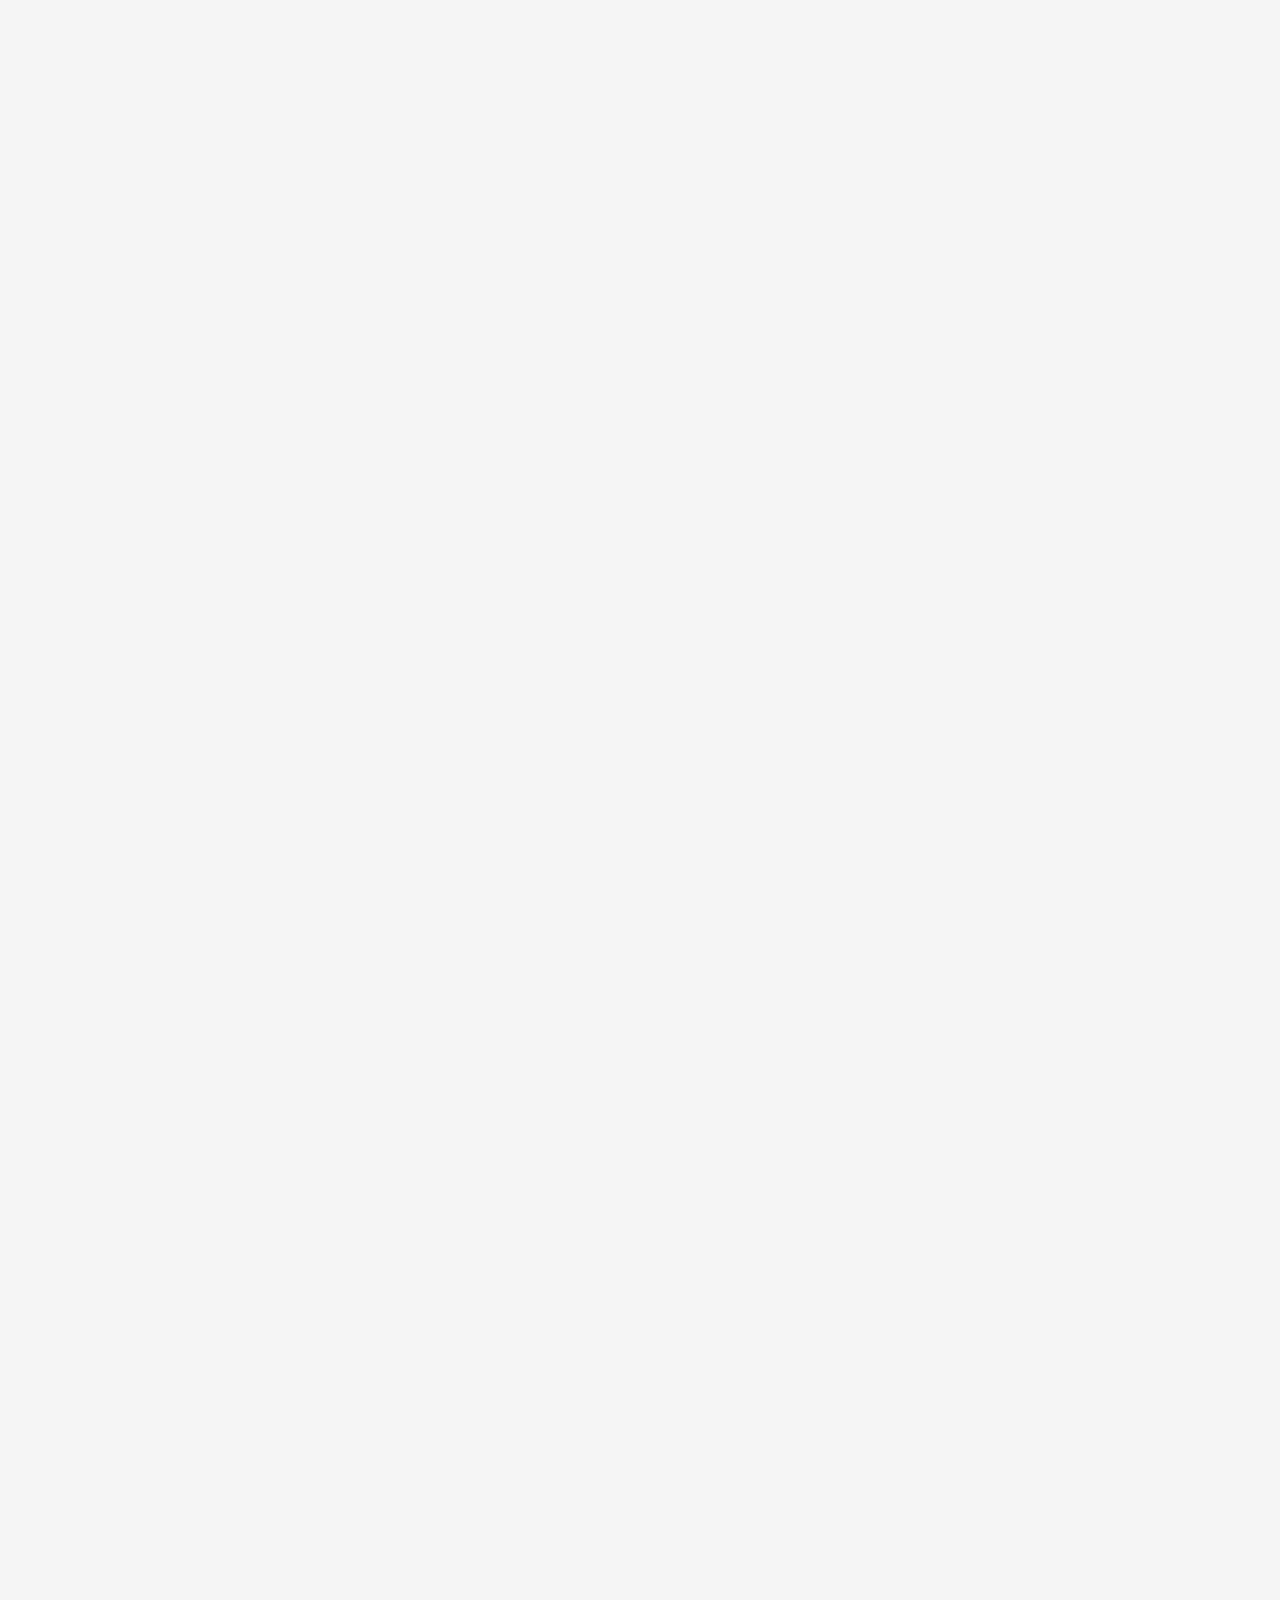
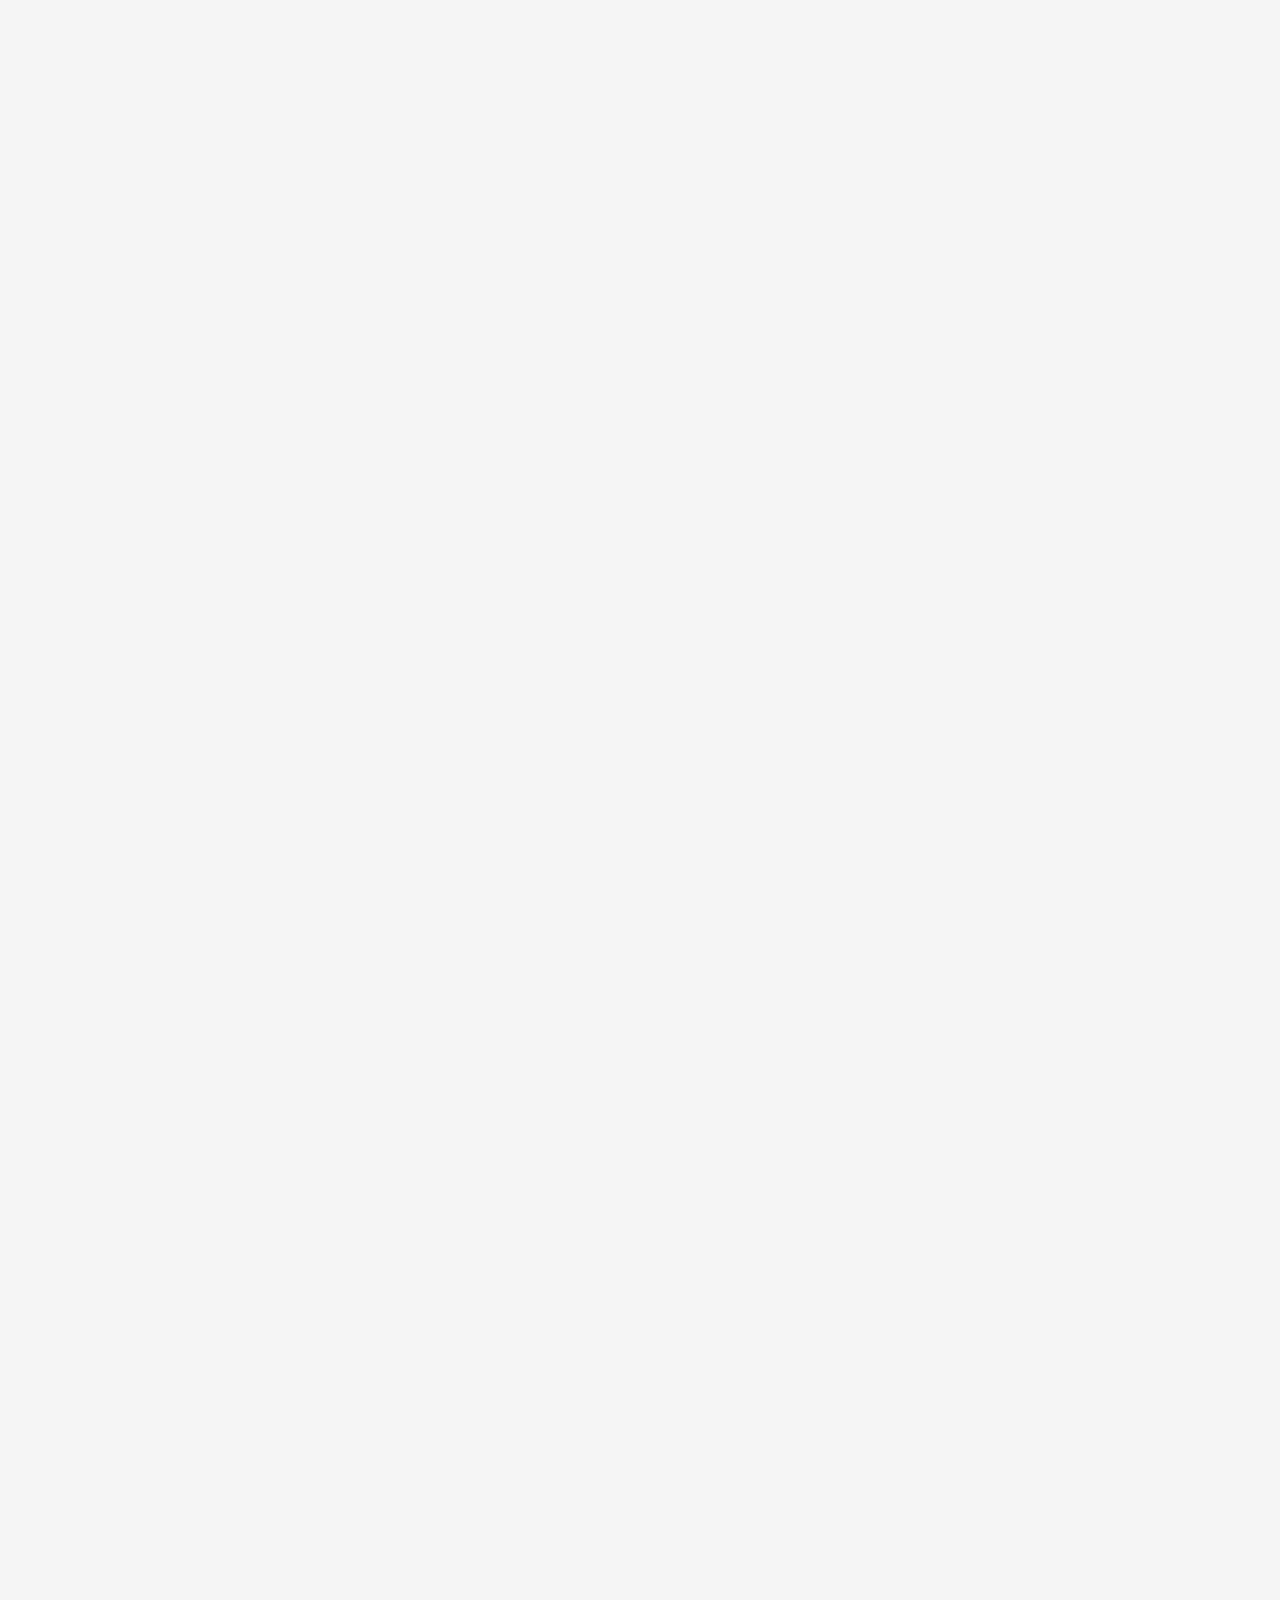
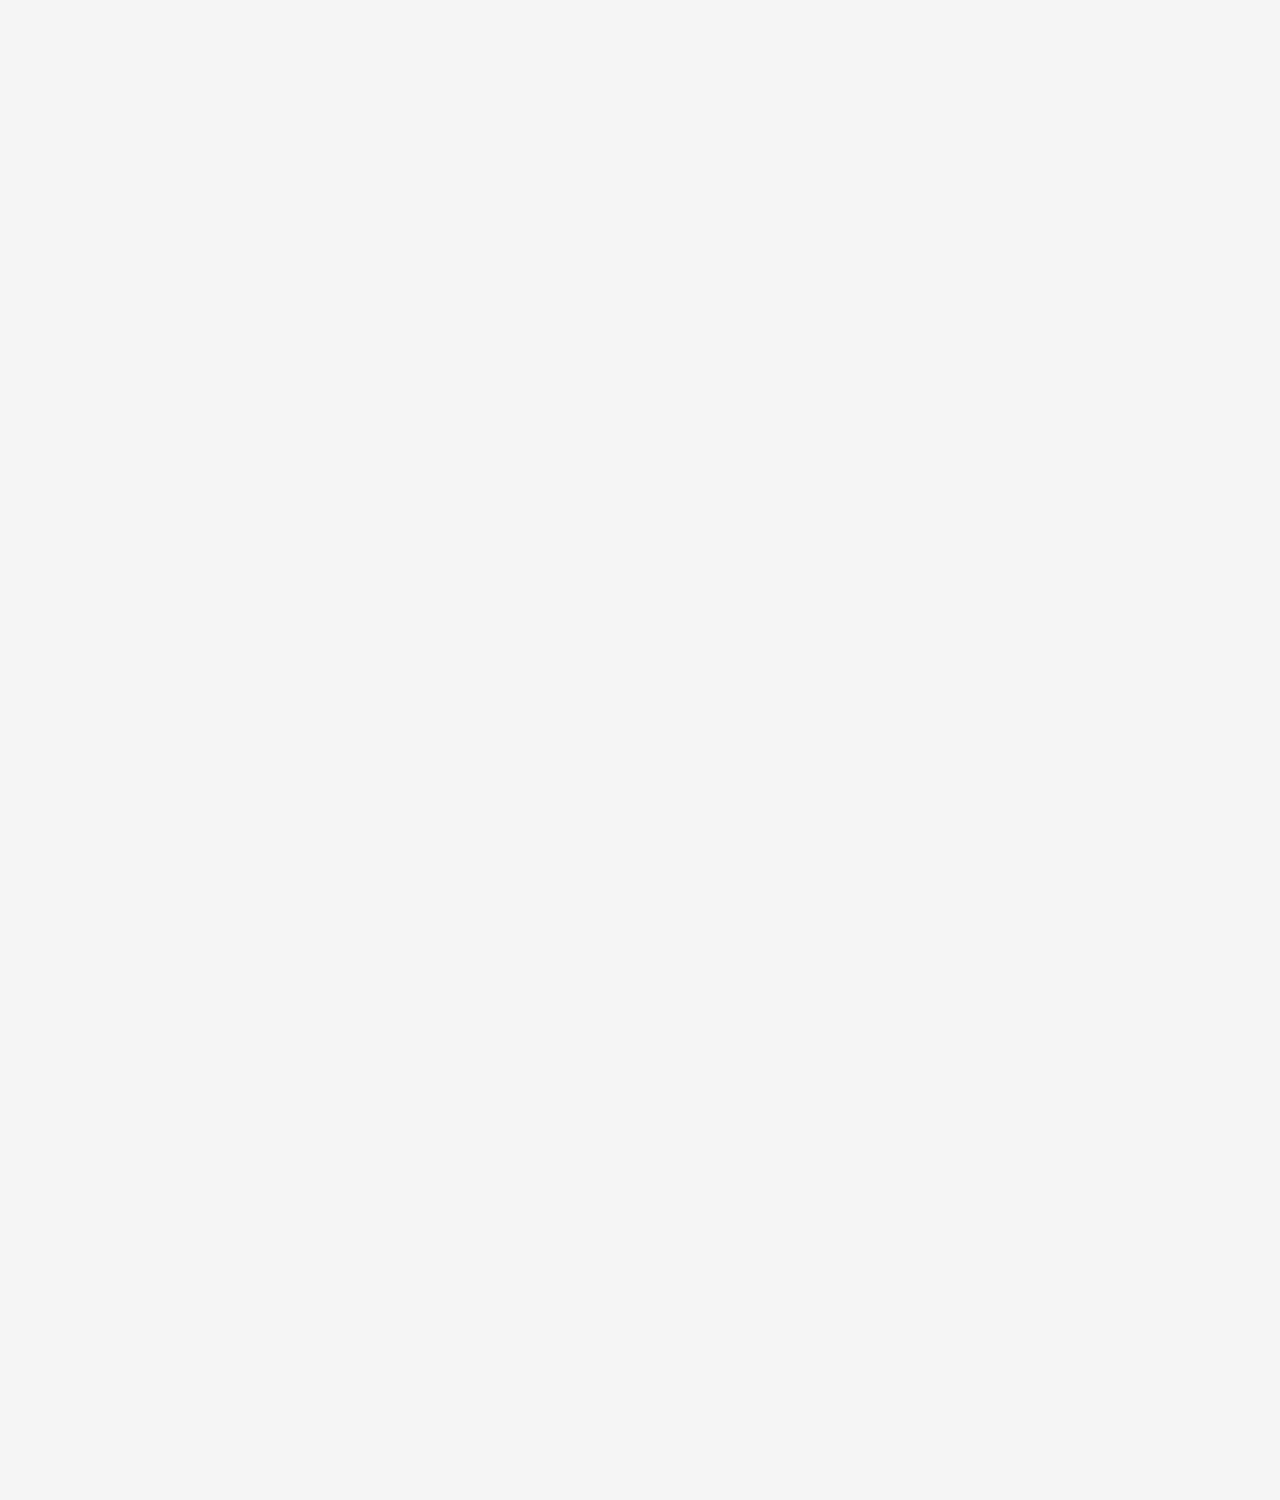
==== commit b22aa7e4: "Merge branch 'master' of github.com:Maleco/MAS" ====
--- a/index.html
+++ b/index.html
@@ -45,7 +45,7 @@
           On the next pages we will first explain the basic game and the knowledge involved, give our analysis and present you a piece of code that lets you create your own Kripke models.<br>
           The about page gives you some information about ourselves, meant for the stalkers among you.
           </p><p>
-          Navigation can be done via the header-menu or the arrow keys. Some pages consist of several slides, indicated by the white arrows on the sides. Enjoy!
+          Navigation can be done via the header-menu or the arrow keys. Some pages consist of several slides, indicated by the black arrows on the sides. Enjoy!
           </p>
           <img src="resistance.png" alt="The Resistance" style="width:400px;">
         </div>
@@ -59,7 +59,7 @@
           The Resistance is a social deduction game, commonly compared to the games Werewolves and 
           Mafia, with a team of "Good" characters competing against a team of "Bad" or "Spy" characters. The 
           Spy characters know their fellow Spy characters, whereas the Good characters only know their own 
-          roles. The game consists of up to five rounds, with each round giving one point to either the Good or Spy 
+          analysis.
           team. The first team to get 3 points wins.</p><p>
           At the end of each round, a set of nominated players goes on a mission that requires 
           cooperation from everyone on the mission. A Good character will always cooperate, whereas a Spy 
@@ -187,7 +187,7 @@
             Therefore, the worlds where one of them is a Spy aren't possible for any of the players anymore.
             </p>
             </div><div class="slide">
-            The Kripke model now looks like this:<br>
+							<p>The Kripke model now looks like this:</p>
             <div id="k3"></div>
             <script>
               var v3 = new Visualization("#k3").initGame(2,3,true,true).goOnAMission("34",0);
@@ -410,7 +410,7 @@
             which can especially give quite a lot away if players aren't completely rational agents.
             It is also worth noting that even when you limit the possibilities of the Spies by making them fail all missions, they still have a decent chance of winning the
             game.
-            However, this chance does increase if they have a choice, which is what we'll be looking at on the next slide ->
+            However, this chance does increase if they have a choice, which is what we'll be looking at on the analysis.
             </p>
           </div>
         </div>
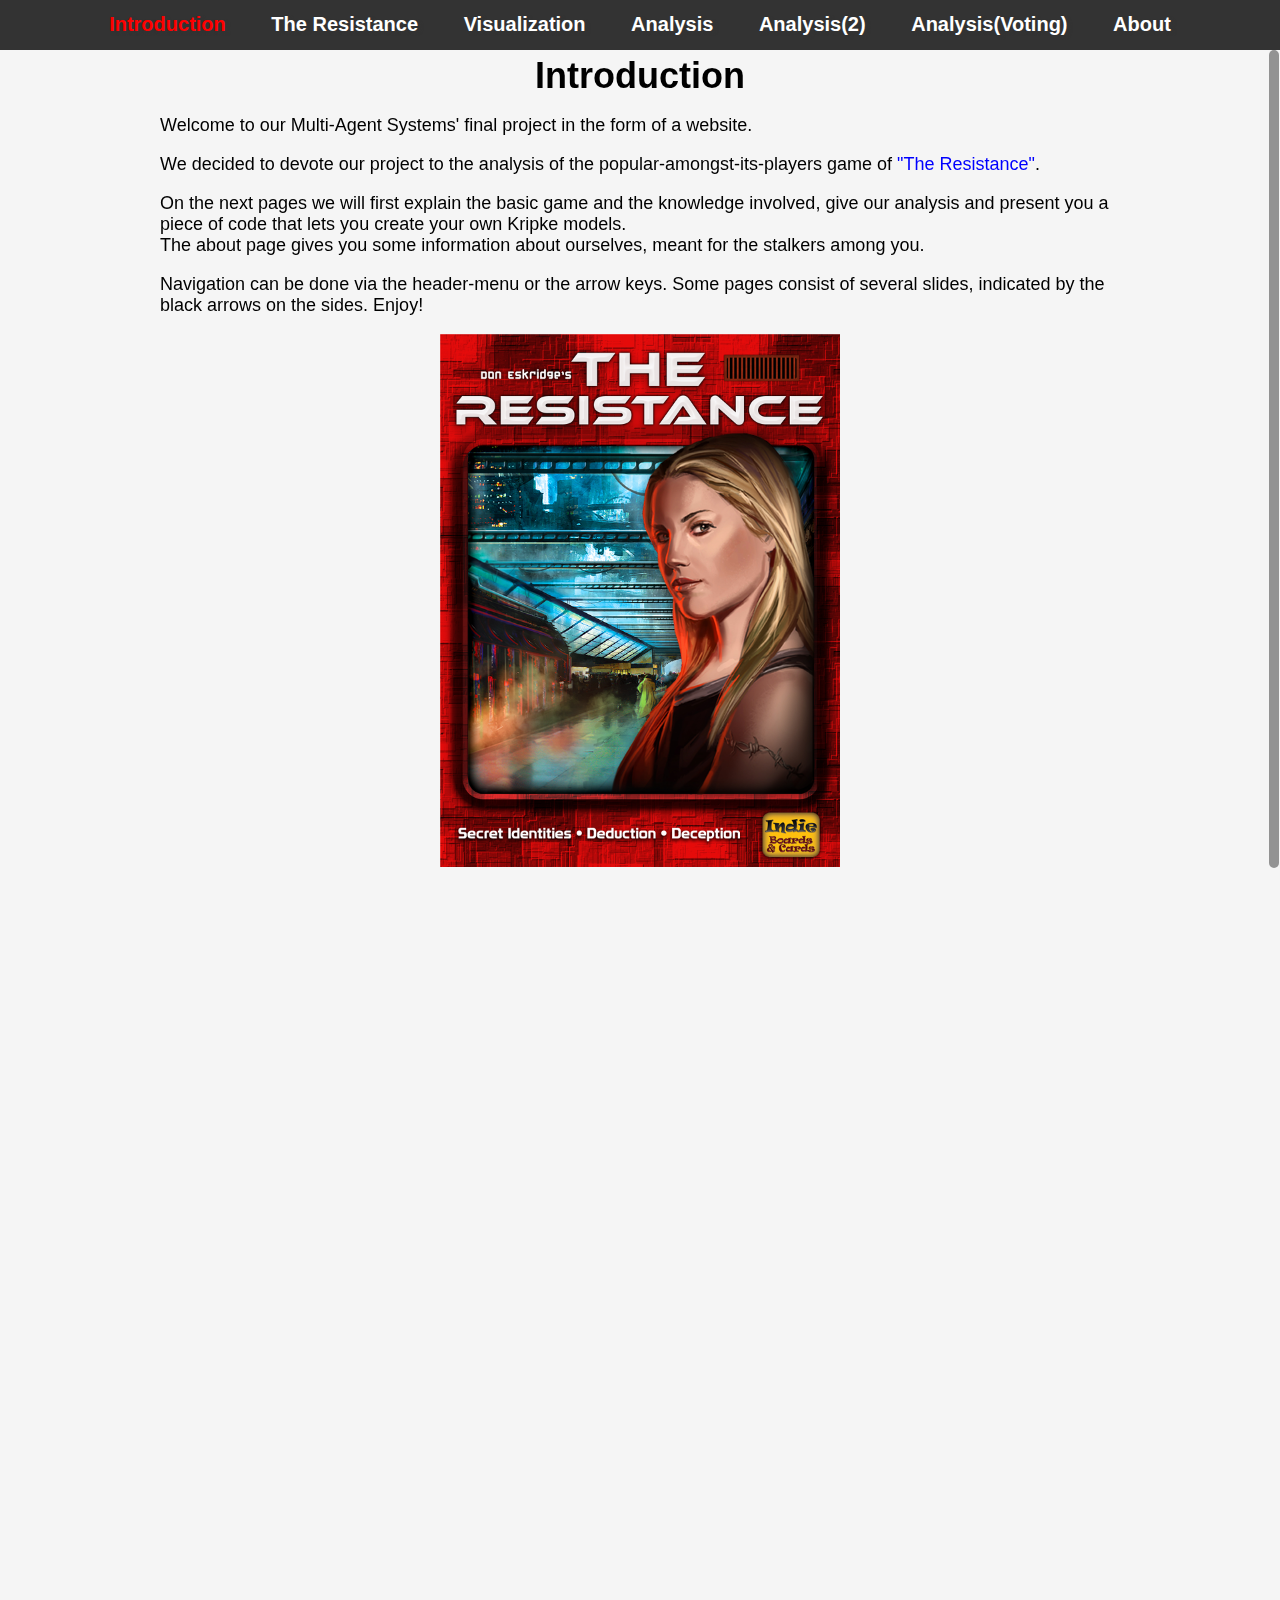
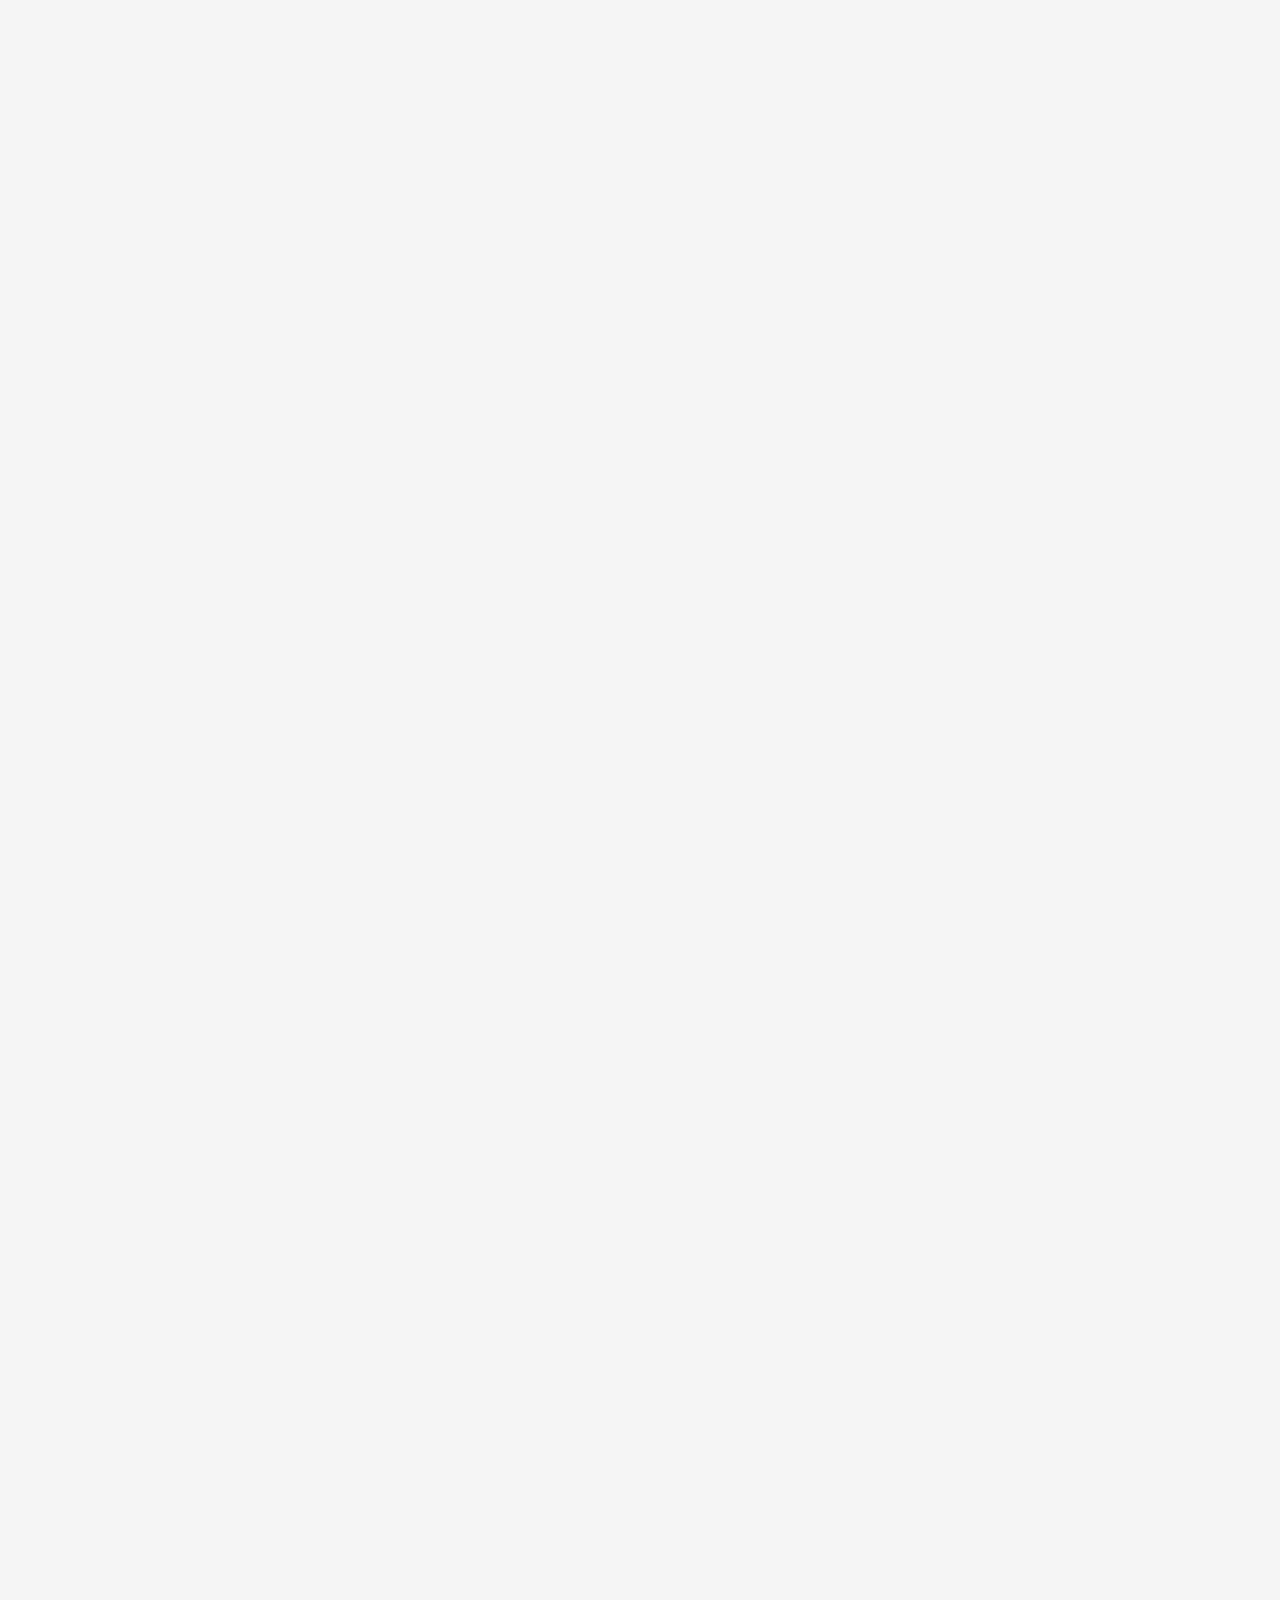
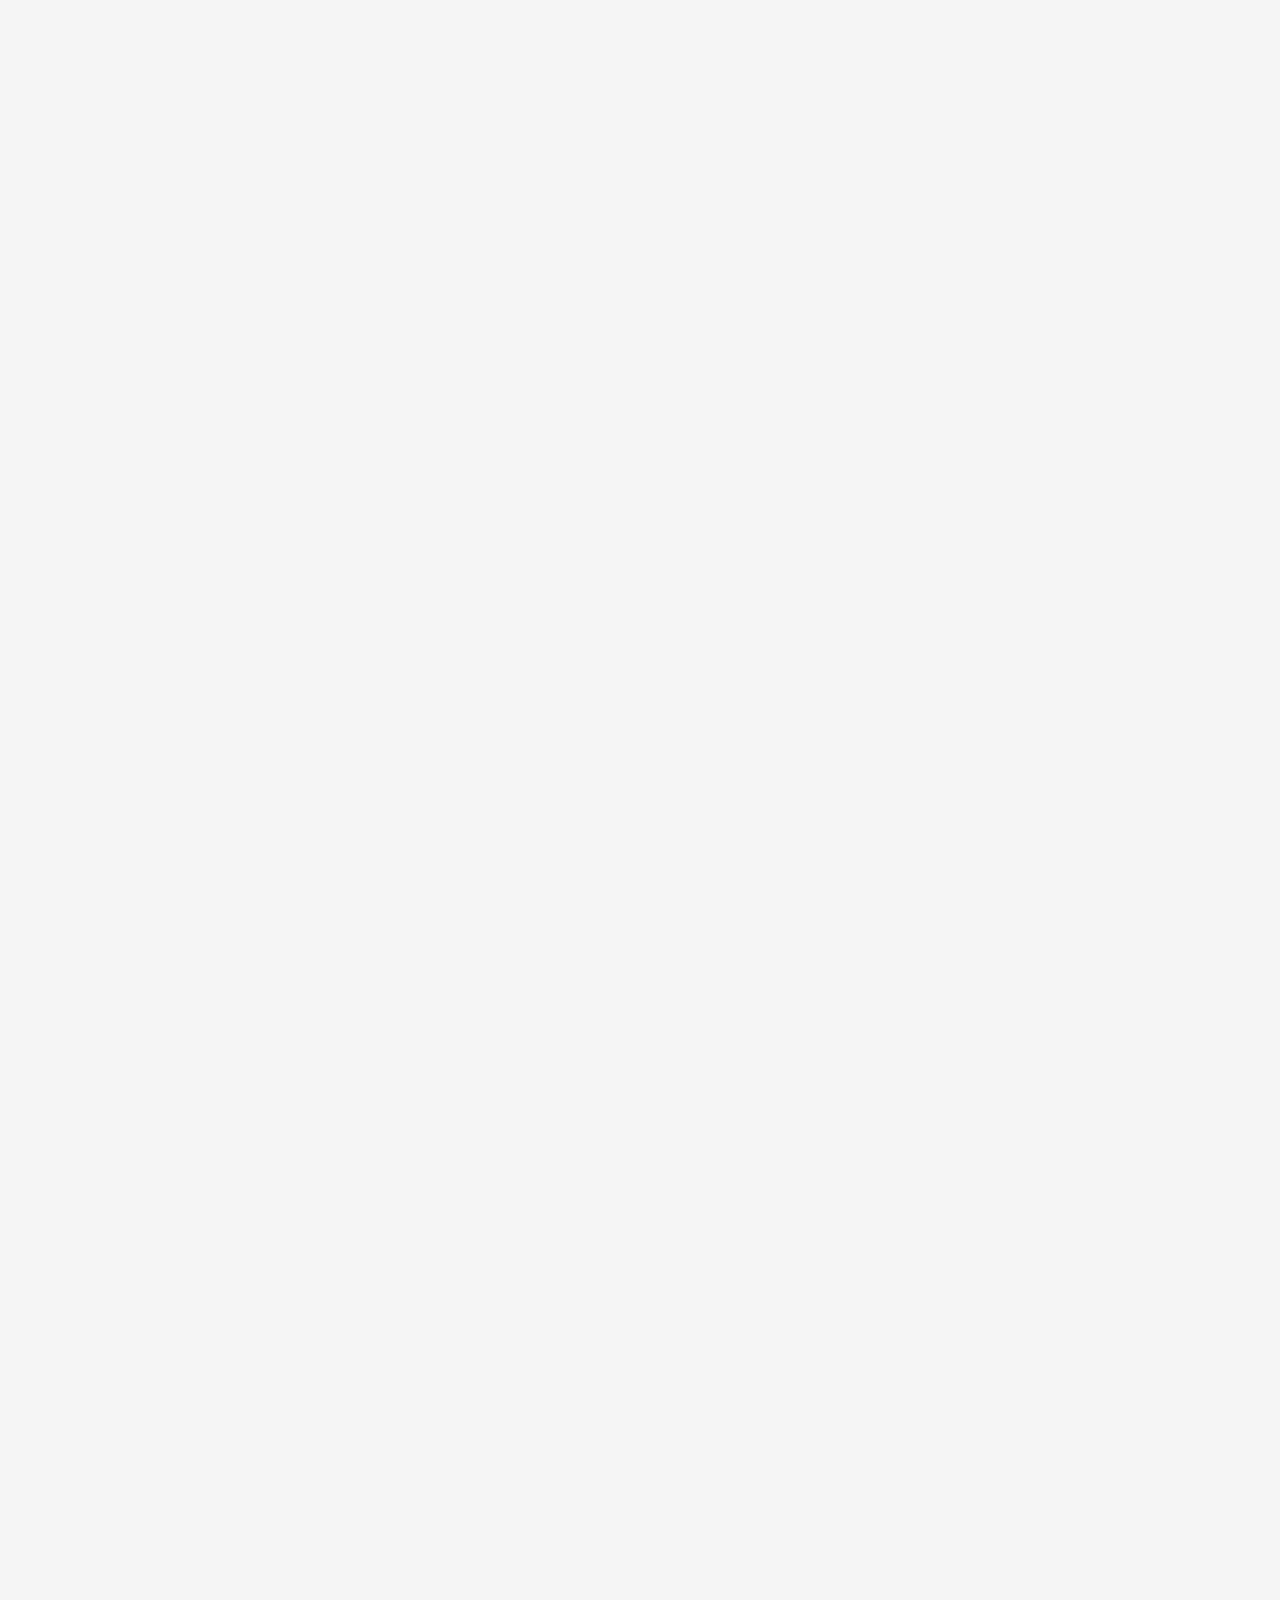
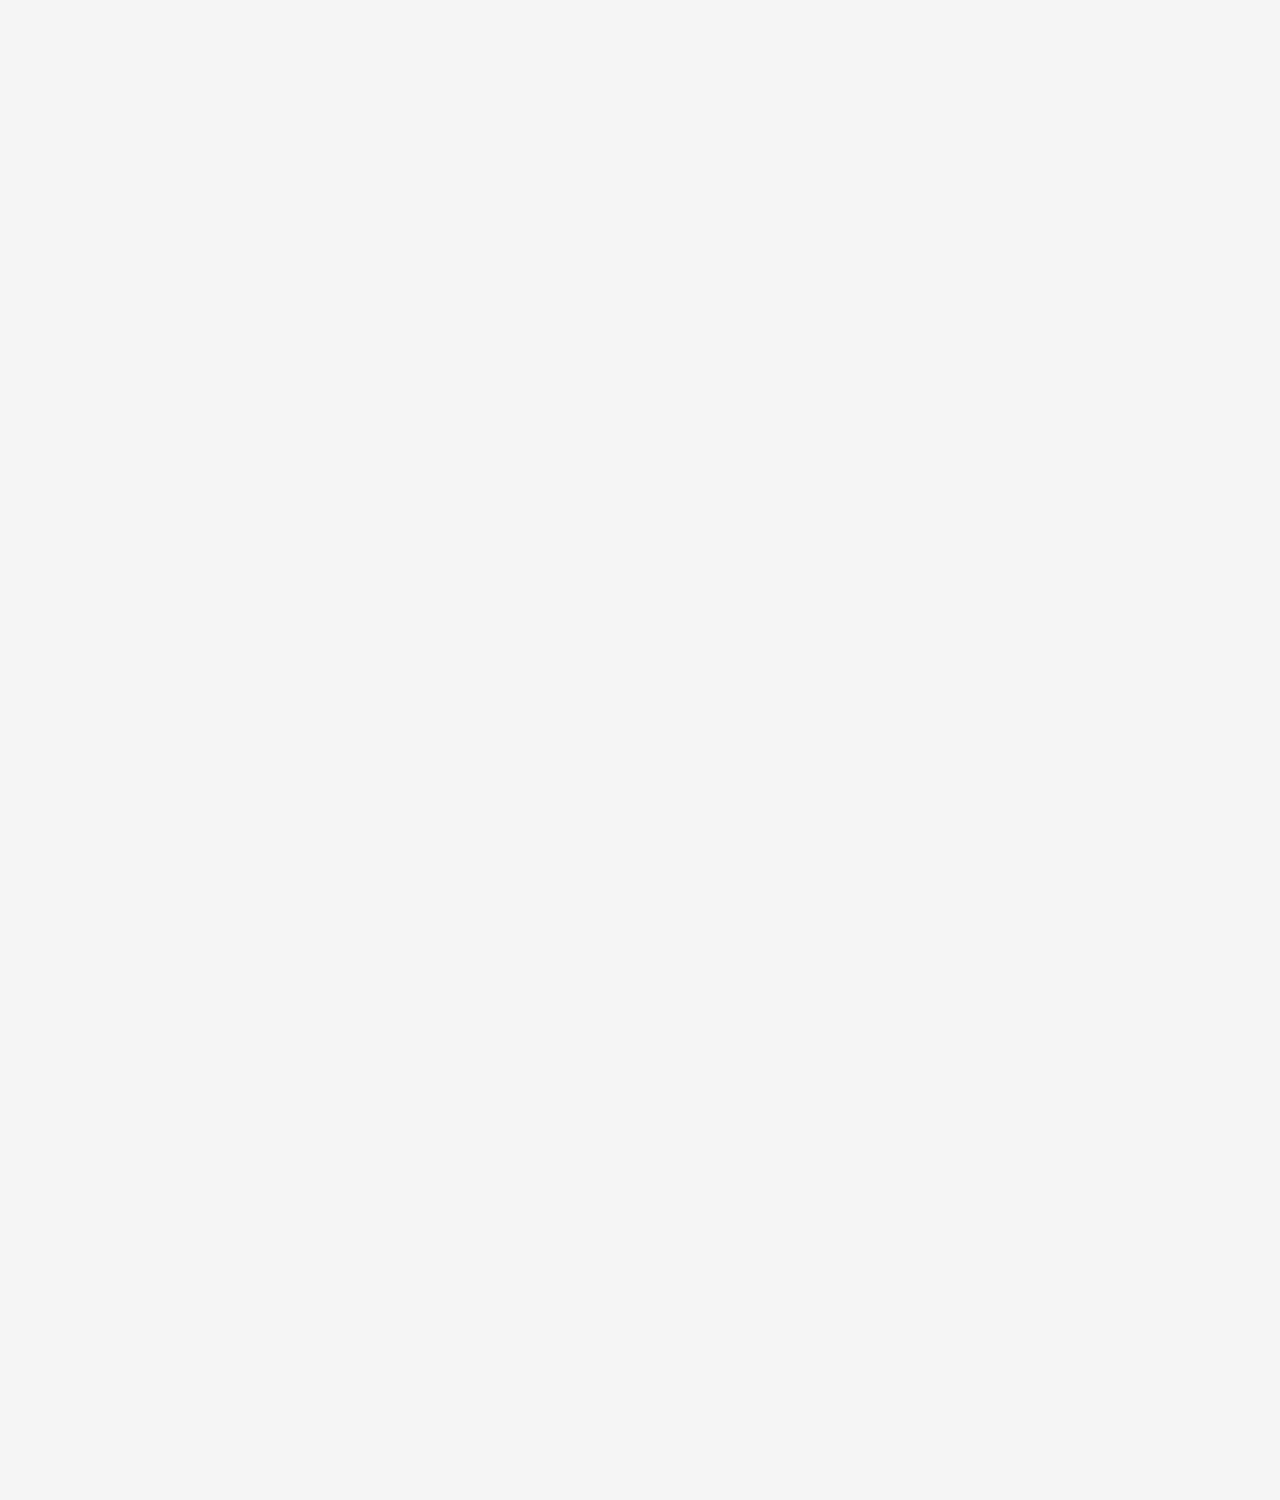
==== commit e717ddb7: "Center the image" ====
--- a/index.html
+++ b/index.html
@@ -47,7 +47,7 @@
           </p><p>
           Navigation can be done via the header-menu or the arrow keys. Some pages consist of several slides, indicated by the black arrows on the sides. Enjoy!
           </p>
-          <img src="resistance.png" alt="The Resistance" style="width:400px;">
+          <center><img src="resistance.png" alt="The Resistance" style="width:400px;"></center>
         </div>
       </div>
 
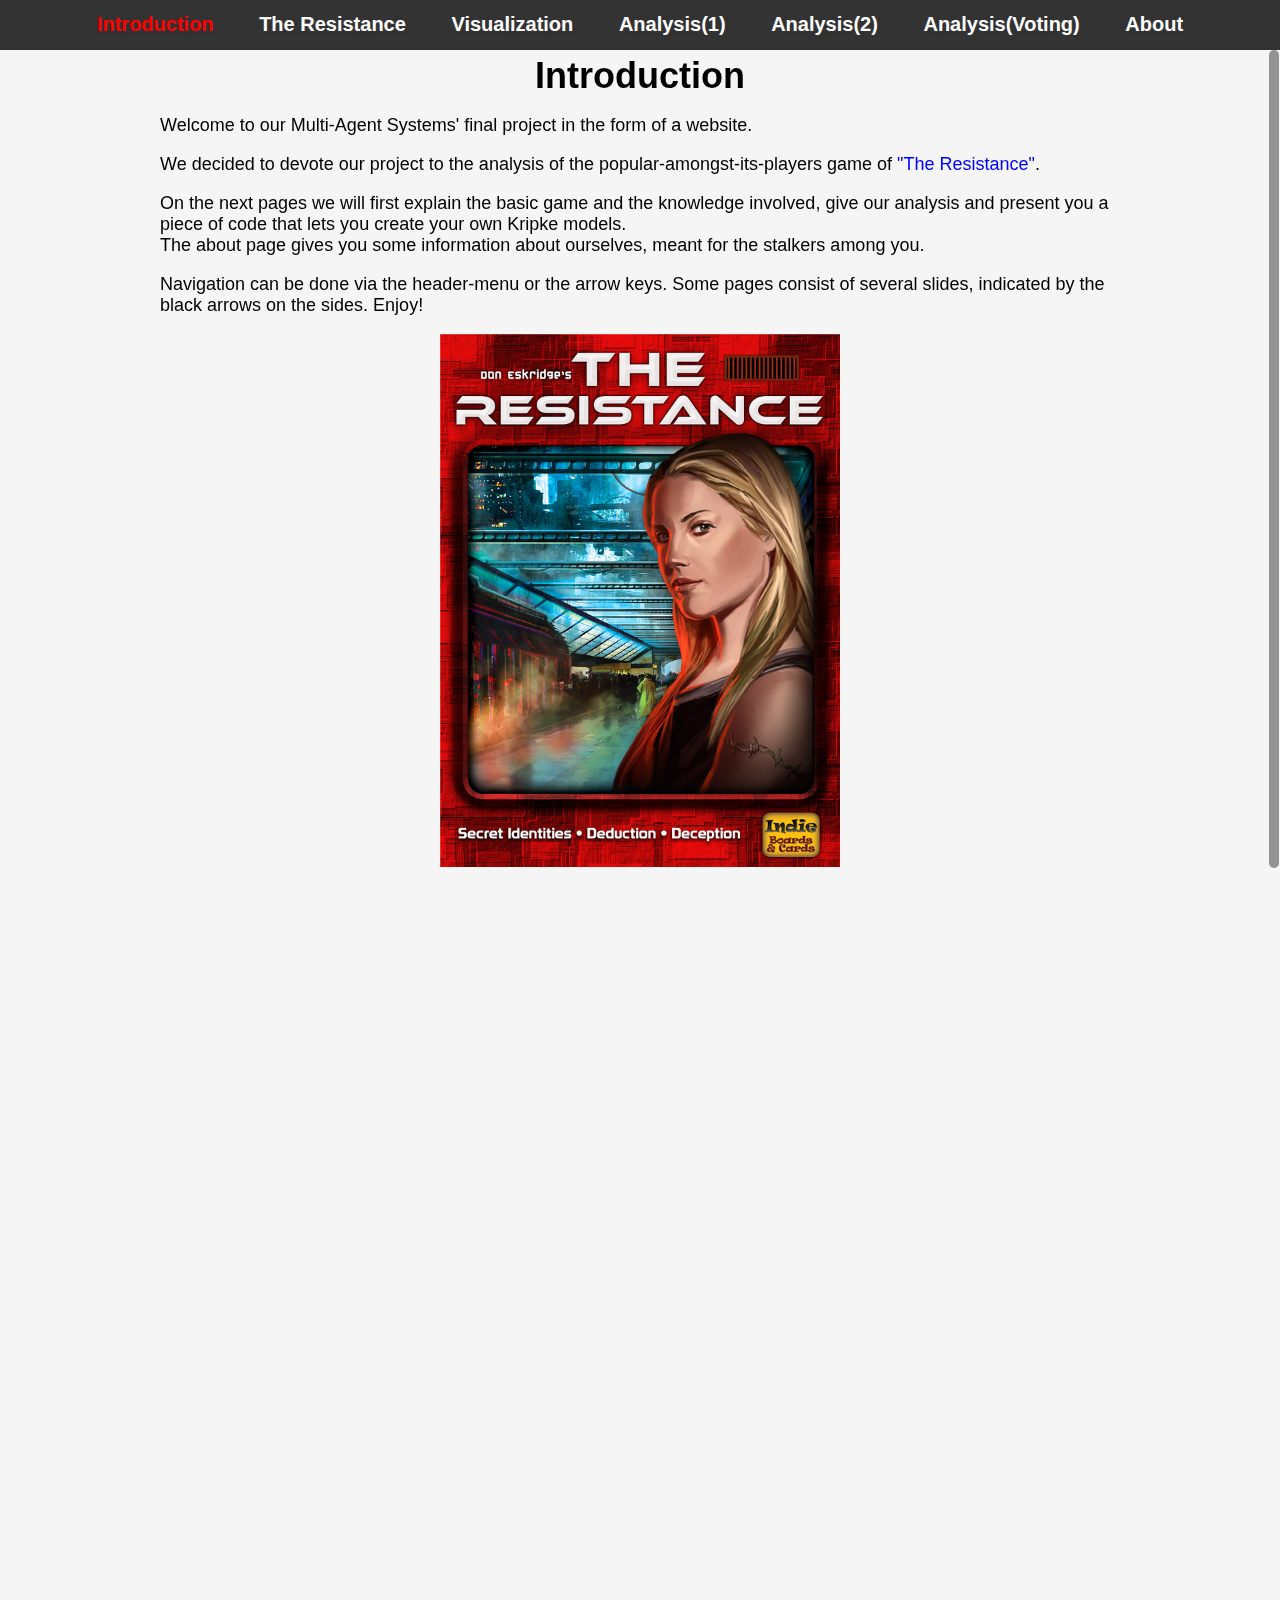
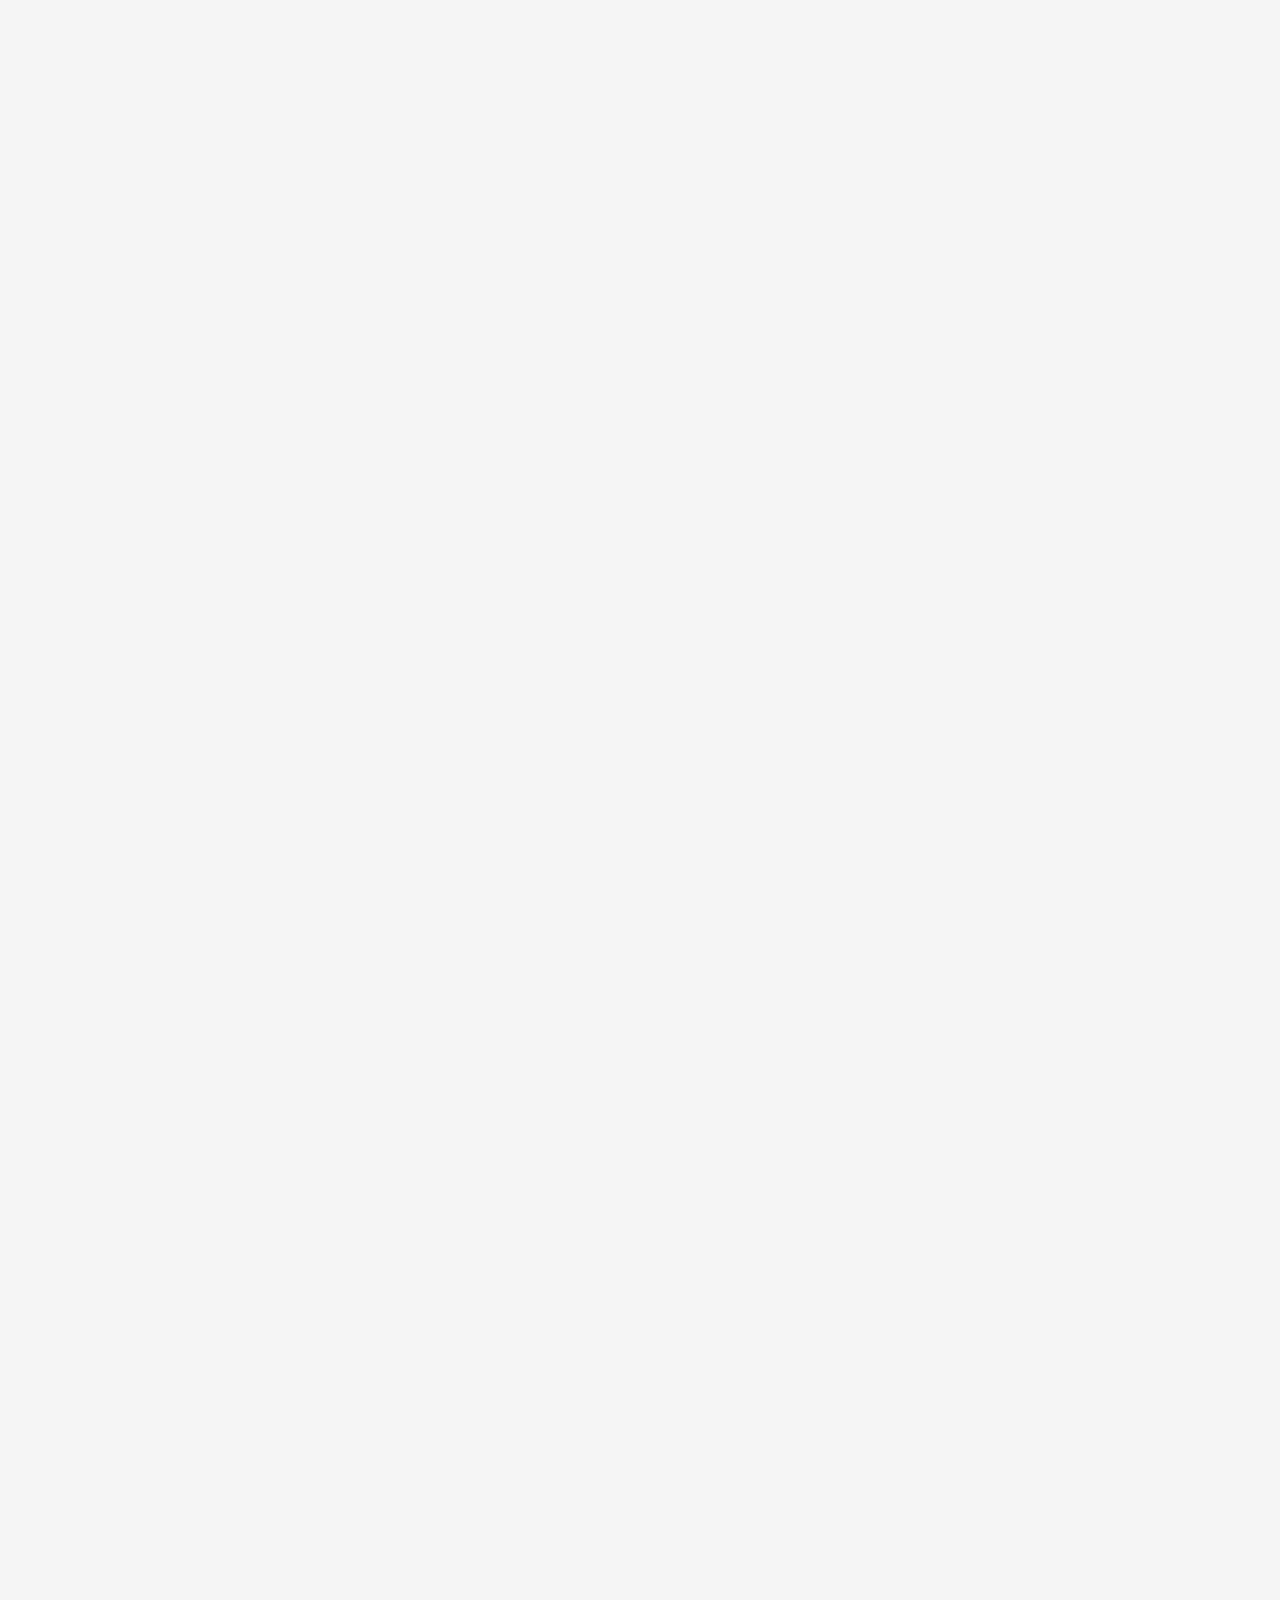
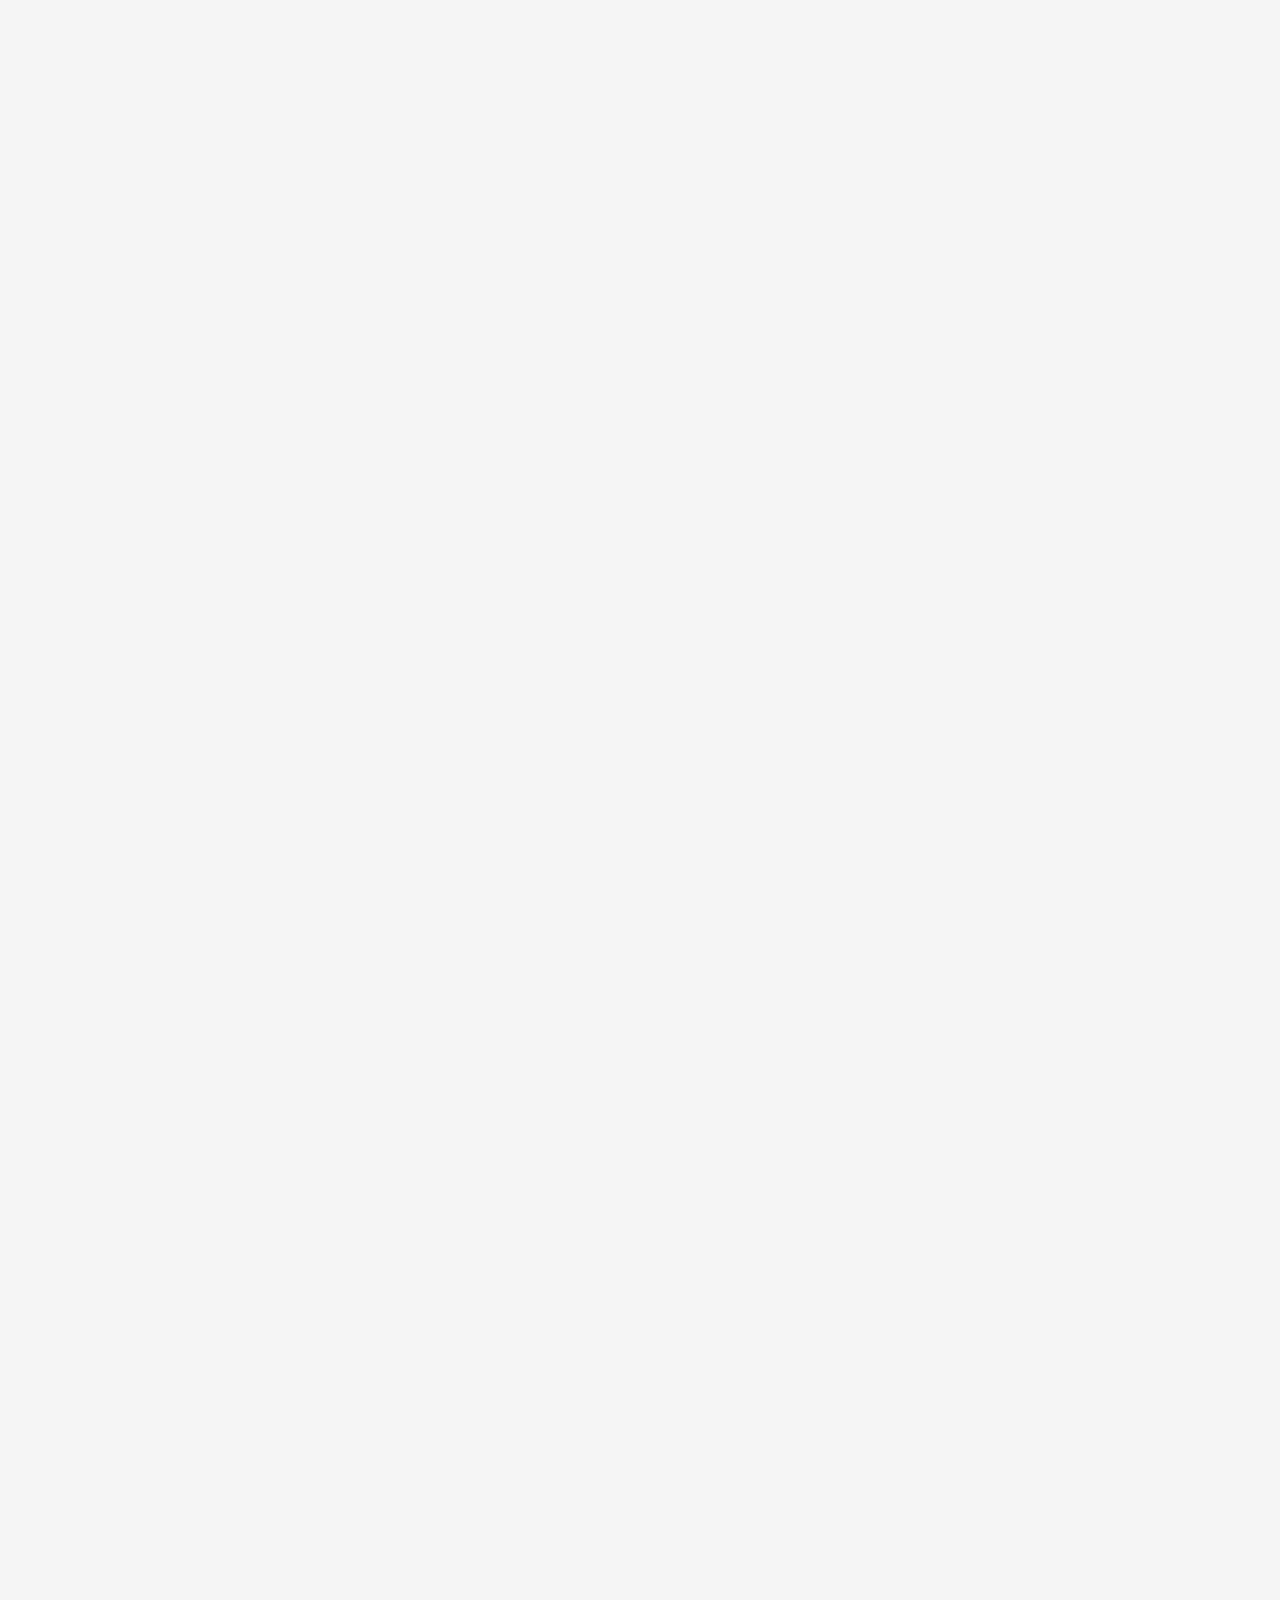
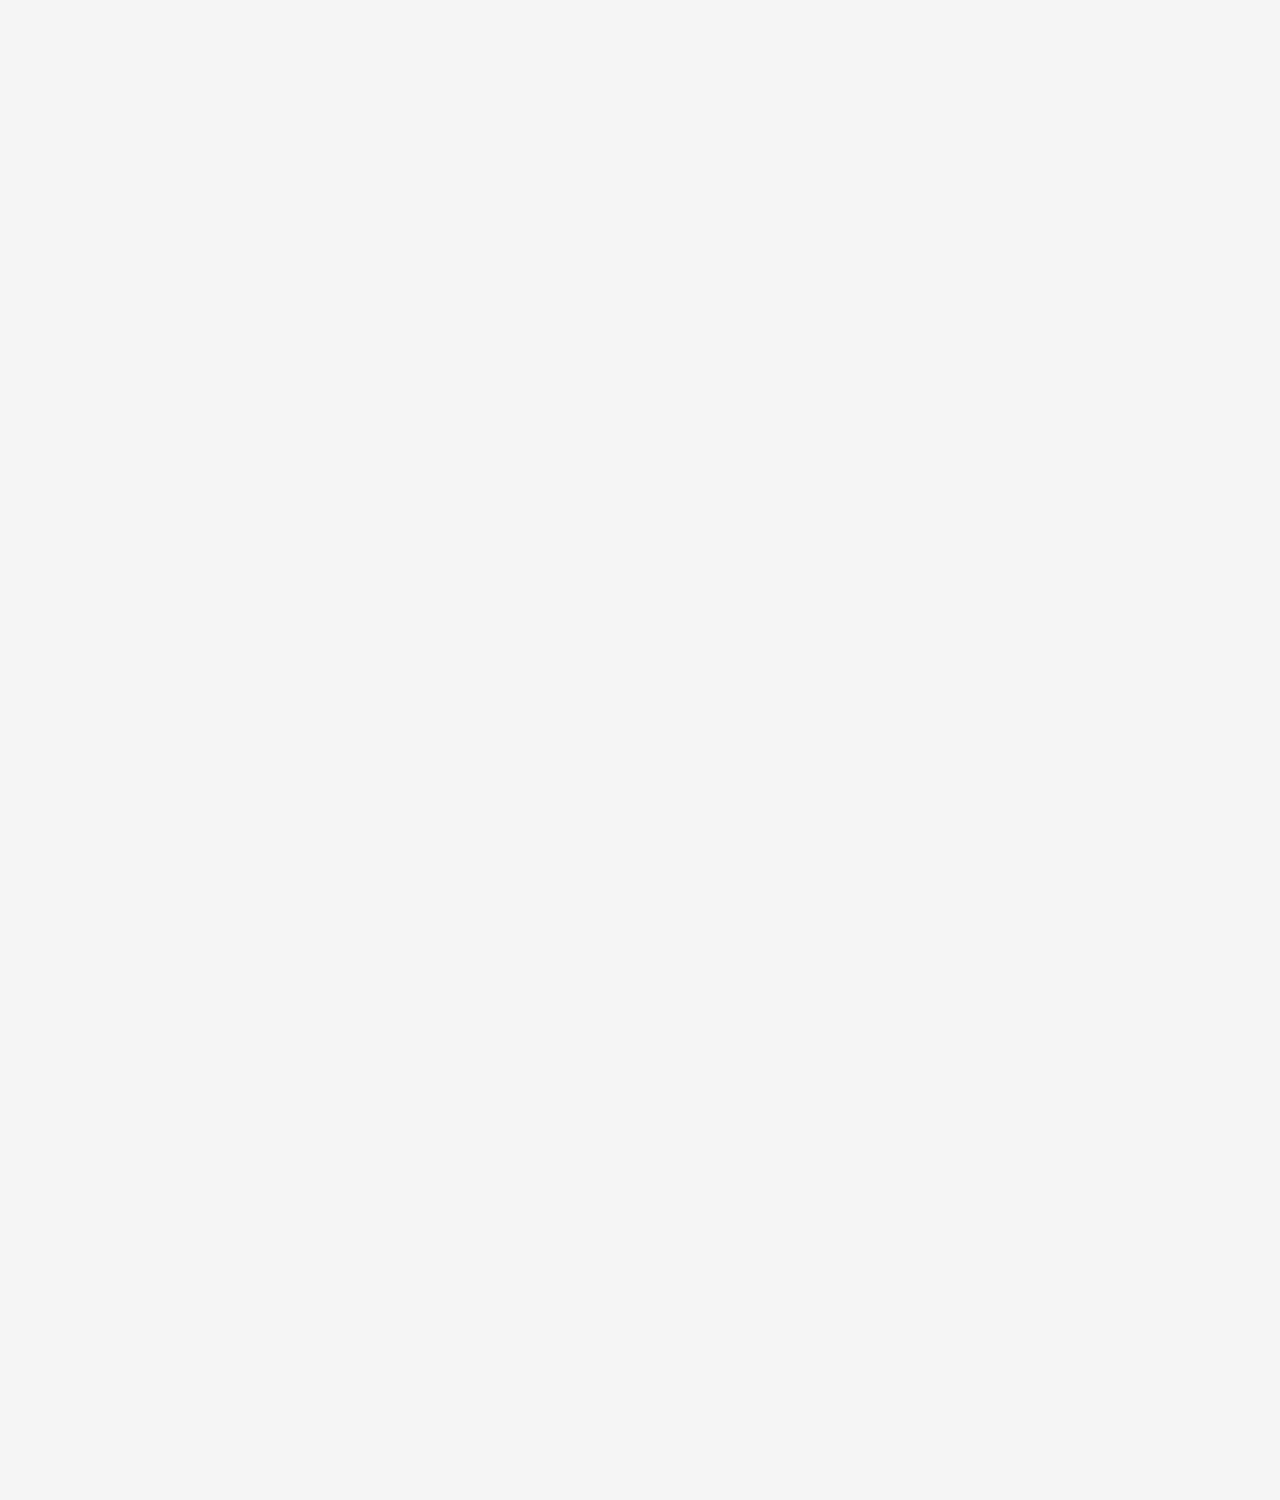
==== commit ac4ce7f3: "Give me CONTROL. Also slight content changes." ====
--- a/index.html
+++ b/index.html
@@ -24,7 +24,7 @@
         <li data-menuanchor="introAnchor" class="active"><a href="#introAnchor">     Introduction</a></li>
         <li data-menuanchor="resistanceAnchor"><a href="#resistanceAnchor">The Resistance</a></li>
         <li data-menuanchor="visualizationAnchor"><a href="#visualizationAnchor">Visualization</a></li>
-        <li data-menuanchor="analysisAnchor"><a href="#analysisAnchor">  Analysis</a></li>
+        <li data-menuanchor="analysisAnchor"><a href="#analysisAnchor">  Analysis(1)</a></li>
         <li data-menuanchor="analysisAnchor2"><a href="#analysisAnchor2">Analysis(2)</a></li>
         <li data-menuanchor="analysisAnchor3"><a href="#analysisAnchor3">Analysis(Voting)</a></li>
         <li data-menuanchor="aboutAnchor"><a href="#aboutAnchor">     About</a></li>
@@ -98,39 +98,30 @@
         <div class="content">
           <h1>Visualising Kripke models</h1>
           <p>
-          In addition to our analyses, we have developed an applet to visualize Kripke models.
-          In this applet, all knowledge in a certain game state is displayed. 
+          In addition to our analyses, we have developed an applet to visualize knowledge at various game states.
+          In this applet, all knowledge in a certain game state is displayed by means of an interactive Kripke model.
           The numbers stand for the worlds where those players are Spies,
           e.g. in world 12, player 1 and 2 are Spies.
-          The lines between the worlds represent the connections for certain players. 
-          Different colors stand for different players.
+          The lines between the worlds represent the accessibility relations for certain players, where different colors stand for different players.
           Next to the Kripke model is a table that shows what players would know if they were on the Good team.
           The columns identify the players, with the rows of that column being the knowledge about the player in that row.
           Hovering over a player's column in the right table highlights his connections.
-          Green cells represent indicate the knowledge that that player is considered Good, red cells are considered Bad players.
-          Yellow indicates that the alignment of the player is still unknown.<br>
-          When it becomes common knowledge that one of the players is a Spy, there are no worlds left where that player is Good, so all of the cells in his column will turn grey.
+          <ul>
+            <li>Green cells indicate knowledge that that player is Good.</li>
+            <li>Red cells indicate knowledge that that player is Bad.</li>
+            <li>Yellow cells indicate that the alignment of that player is still unknown.</li>
+          </ul>
+          If it becomes common knowledge that one of the players is a Spy, there are no worlds left where that player is Good. 
+          At this point, the assumption that he is Good is inconsistent, so all of the cells in his column will turn grey.
           At first you will see the complete Kripke model before any missions. 
           Below the visualization you can input the members of the team and the number of fails.
           Pressing the "Go on a mission"-button will update the Kripke model to accurately represent the new knowledge that is gained from the mission you entered.
-          The two "arrowed" buttons allow you to go through the history of the models.<br>
+          The two "arrowed" buttons allow you to go through the game history.
+          The "New Game" button allows you to re-initialize the game, potentially with different setup parameters.<br>
           </p>
           <div id="k0"></div>
-          <div class="kcontrols">
-            <form>
-              <input type="text" size="10" name="missionTeam" placeholder="Mission team?" /> 
-              <input type="number" size="1" name="numFails" placeholder="Number of fails?" /> 
-              <input type="button" onclick="v0.goOnAMission(missionTeam.value, numFails.value)" value="Go on a mission!" />
-              <input type="button" onclick="v0.goBack()" value="<<" />
-              <input type="button" onclick="v0.goForward()" value=">>" />
-              <!--
-              <label><input type="checkbox" name="forceFail" />Force spies to fail?</label> 
-              <label><input type="checkbox" name="seeFails" />See number of fails?</label> <br />
-              -->
-            </form>
-          </div>
           <script>
-            var v0 = new Visualization("#k0").initGame(2,3,false,true);
+            var v0 = new Visualization("#k0").initGame(2,3,true,true).showControls();
           </script>
         </div>
       </div>
@@ -138,7 +129,7 @@
 
       <div id="analysis" class="section">
         <div class="content">
-          <h1>Analysis</h1> 
+          <h1>Analysis (1)</h1> 
           <div class="slide">
             <h2>Simple game</h2>  
             <p>
@@ -423,7 +414,7 @@
           <div class="slide">
             <h1>Failing or succeeding the first mission?</h1>
             <p>
-            For our last analysis, we looked at the simplest version of the game, where Spies had to fail every mission they were on.
+            In our previous analysis, we looked at the simplest version of the game, where Spies had to fail every mission they were on.
             We're now going to make it a little bit complicated: we're going to give Spies the freedom of choice.
             This will probably result in more interesting games, and it gives rise to some new possible game-states.
             Analyzing all new possibilities will take a lot of time, and might not be that interesting.
@@ -605,13 +596,15 @@
       <!-- END ANALYSIS(2) PAGE-->
       <div id="analysis3" class="section">
         <div class="content">
-          <h1>Voting behavior of Spies</h1>
-          In our last two analyses, we assumed that Spies always assume the role of a Good player in the voting stage of the game, 
+          <h1>Analysis (Voting)</h1>
+          <h2>Voting behavior of Spies</h2>  
+					<p>
+          In our previous two analyses, we assumed that Spies always assume the role of a Good player in the voting stage of the game, 
           unless doing so loses them the game, or they can automatically win the game by not doing so.
           But how does this actually work? <br>
           To assume the role of a Good player, the Spies have to know what they should know if they were Good players.
           In the Kripke model, this is always directly visible: you just have to look at the connections for Spies from the worlds where they are Good.
-          <br>
+					</p><p>
           Let's look at an example: suppose that player 1 and 2 are Spies, and that the first mission consists of player 1 and 3.
           We assume that Spies have to fail a mission, so the mission shows one fail.
           In this case, player 3 knows that player 1 is a Spy.
@@ -631,10 +624,11 @@
           K<sub>1</sub>c))</i> and <i>M<sub>12</sub> &#8872;K<sub>1</sub>( K<sub>4</sub>(&not; a &rarr;  K<sub>1</sub>c))</i>.
           So player 1 knows that he has to vote as if he knows 3 is a Spy.
           He shouldn't approve of missions with 3 on it, unless it outright wins him the game, or it directly saves him from a loss.
-          <br>
+					</p><p>
           We can use similar reasoning to see how Spies should vote in other situation.
           If you look at the Kripke model, it's always easy to see.
           Just looking at the connections from the worlds where players are Good shows how their behavior should be.
+					</p>
         </div>
       </div>
 
--- a/style.css
+++ b/style.css
@@ -5,10 +5,10 @@
 }
 
 canvas {
-   width: 100%;
-   height: 90%;
-   border-style: solid;
-   border-width: 1px;
+  width: 100%;
+  height: 90%;
+  border-style: solid;
+  border-width: 1px;
  }
 
 .section {
@@ -37,10 +37,10 @@
 }
 
 .fp-controlArrow.fp-prev {
-   border-color: transparent #000 transparent transparent !important;
+  border-color: transparent #000 transparent transparent !important;
 }
 .fp-controlArrow.fp-next {
-   border-color: transparent transparent transparent #000 !important;
+  border-color: transparent transparent transparent #000 !important;
 }
 
 #header,#footer {
@@ -100,16 +100,16 @@
 }
 
 svg {
-   -webkit-touch-callout: none;
-   -webkit-user-select: none;
-   -khtml-user-select: none;
-   -moz-user-select: none;
-   -ms-user-select: none;
-   user-select: none;
+  -webkit-touch-callout: none;
+  -webkit-user-select: none;
+  -khtml-user-select: none;
+  -moz-user-select: none;
+  -ms-user-select: none;
+  user-select: none;
 }
 
 svg text {
-   pointer-events: none;
+  pointer-events: none;
 }
 
 #colorButtons {
@@ -120,12 +120,23 @@
 * D3 model stuff
 *************************************/
 .kcontainer {
-   text-align: center;
-   height: 100%;
+  text-align: center;
+  height: 100%;
+  margin-bottom: 20px;
 }
 
-.kcontainer div {
-   display: inline-block;
+.kcontainer .ktable, .kcontainer .kripke {
+  display: inline-block;
+}
+
+.kripke {
+  position: relative;
+}
+
+.kripke .ktoggle {
+  position: absolute;
+  top: 0px;
+  left: 1px;
 }
 
 .kripke svg {
@@ -158,3 +169,6 @@
 .kcontrols {
   text-align: center;
 }
+.khidden {
+  display: none;
+}
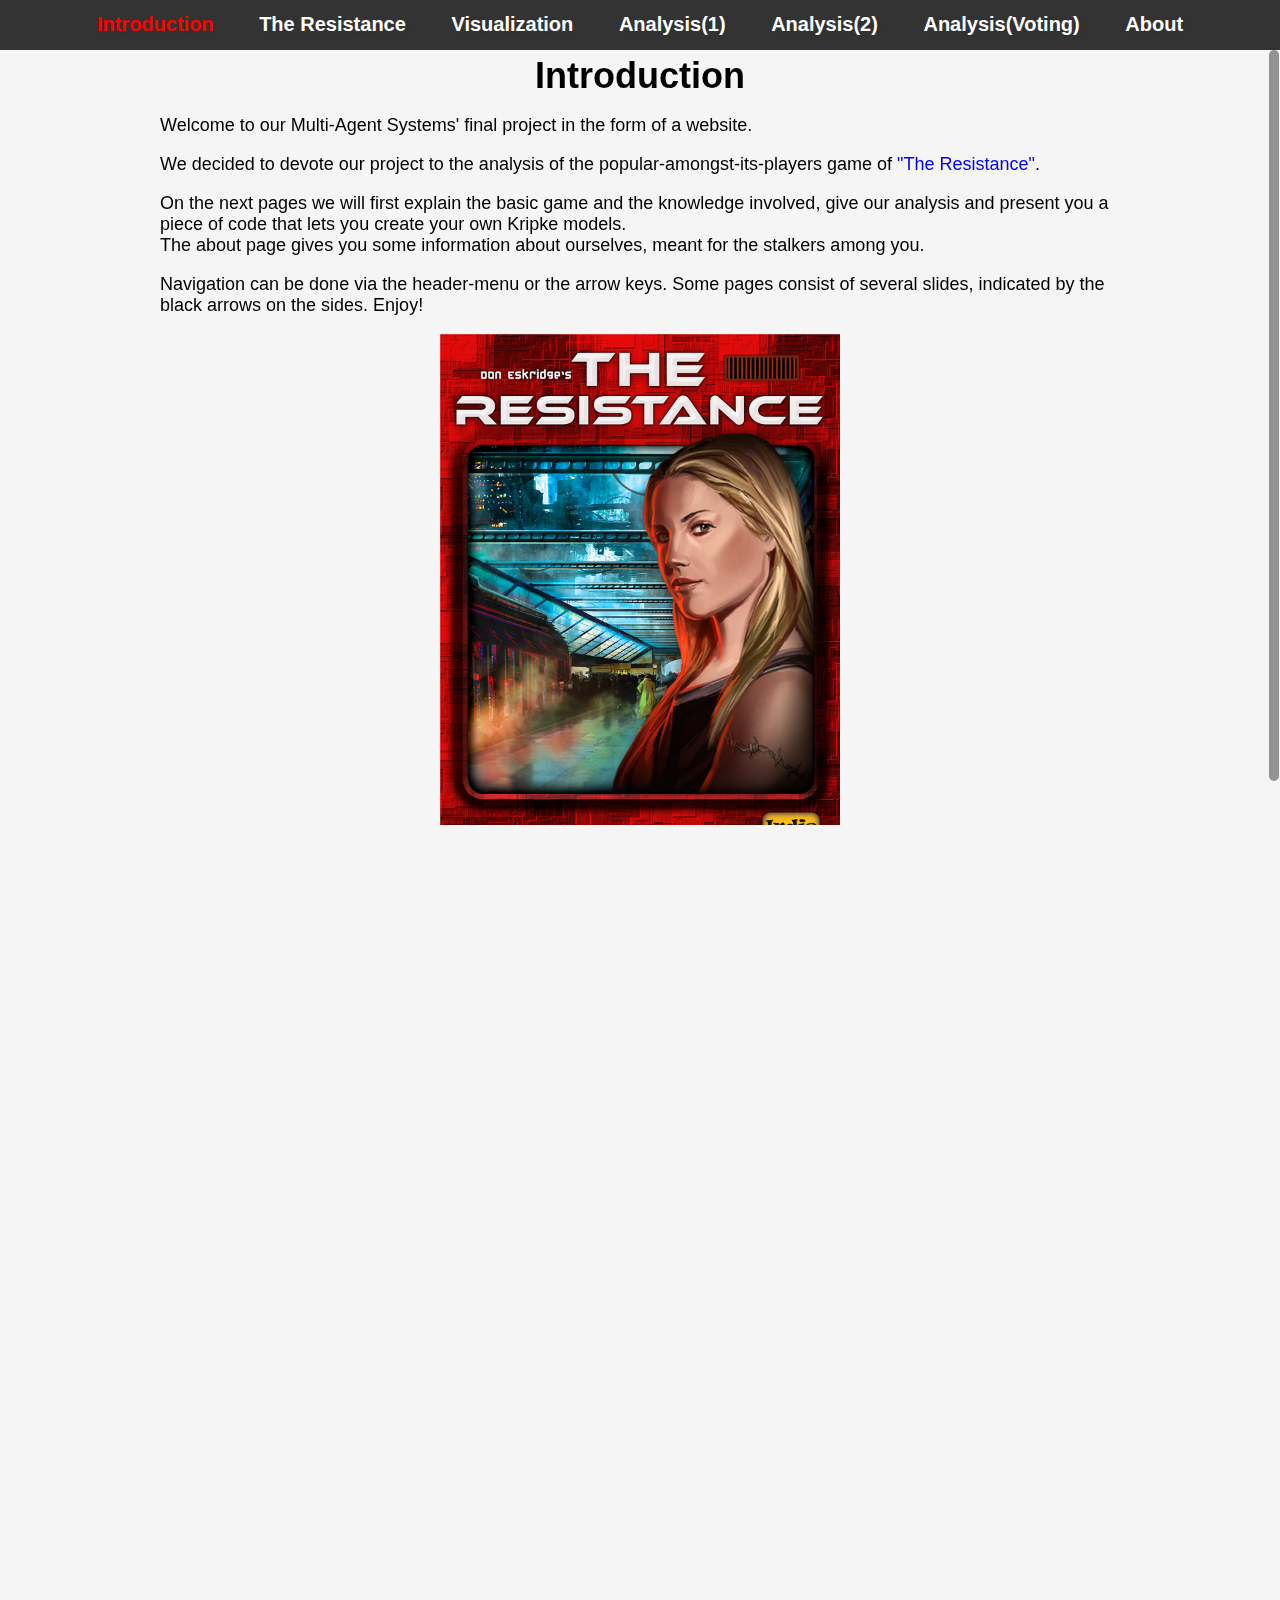
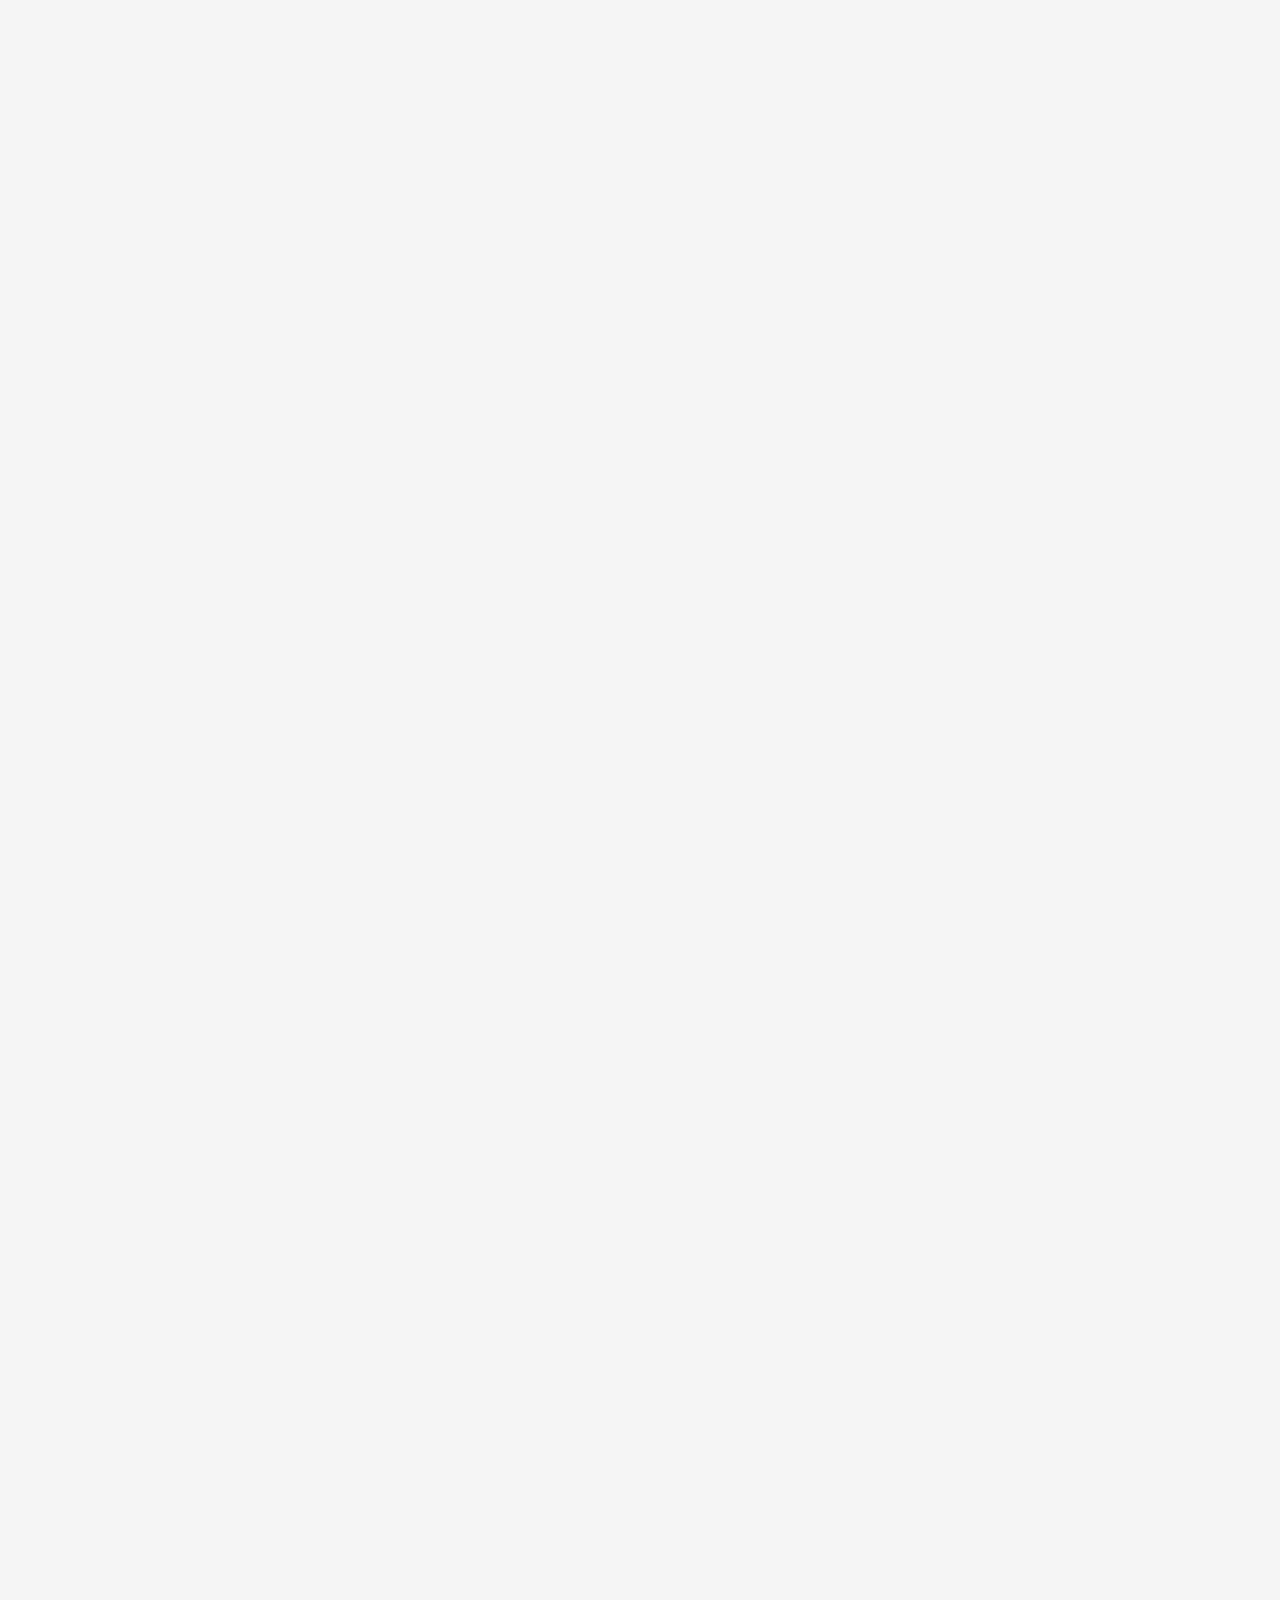
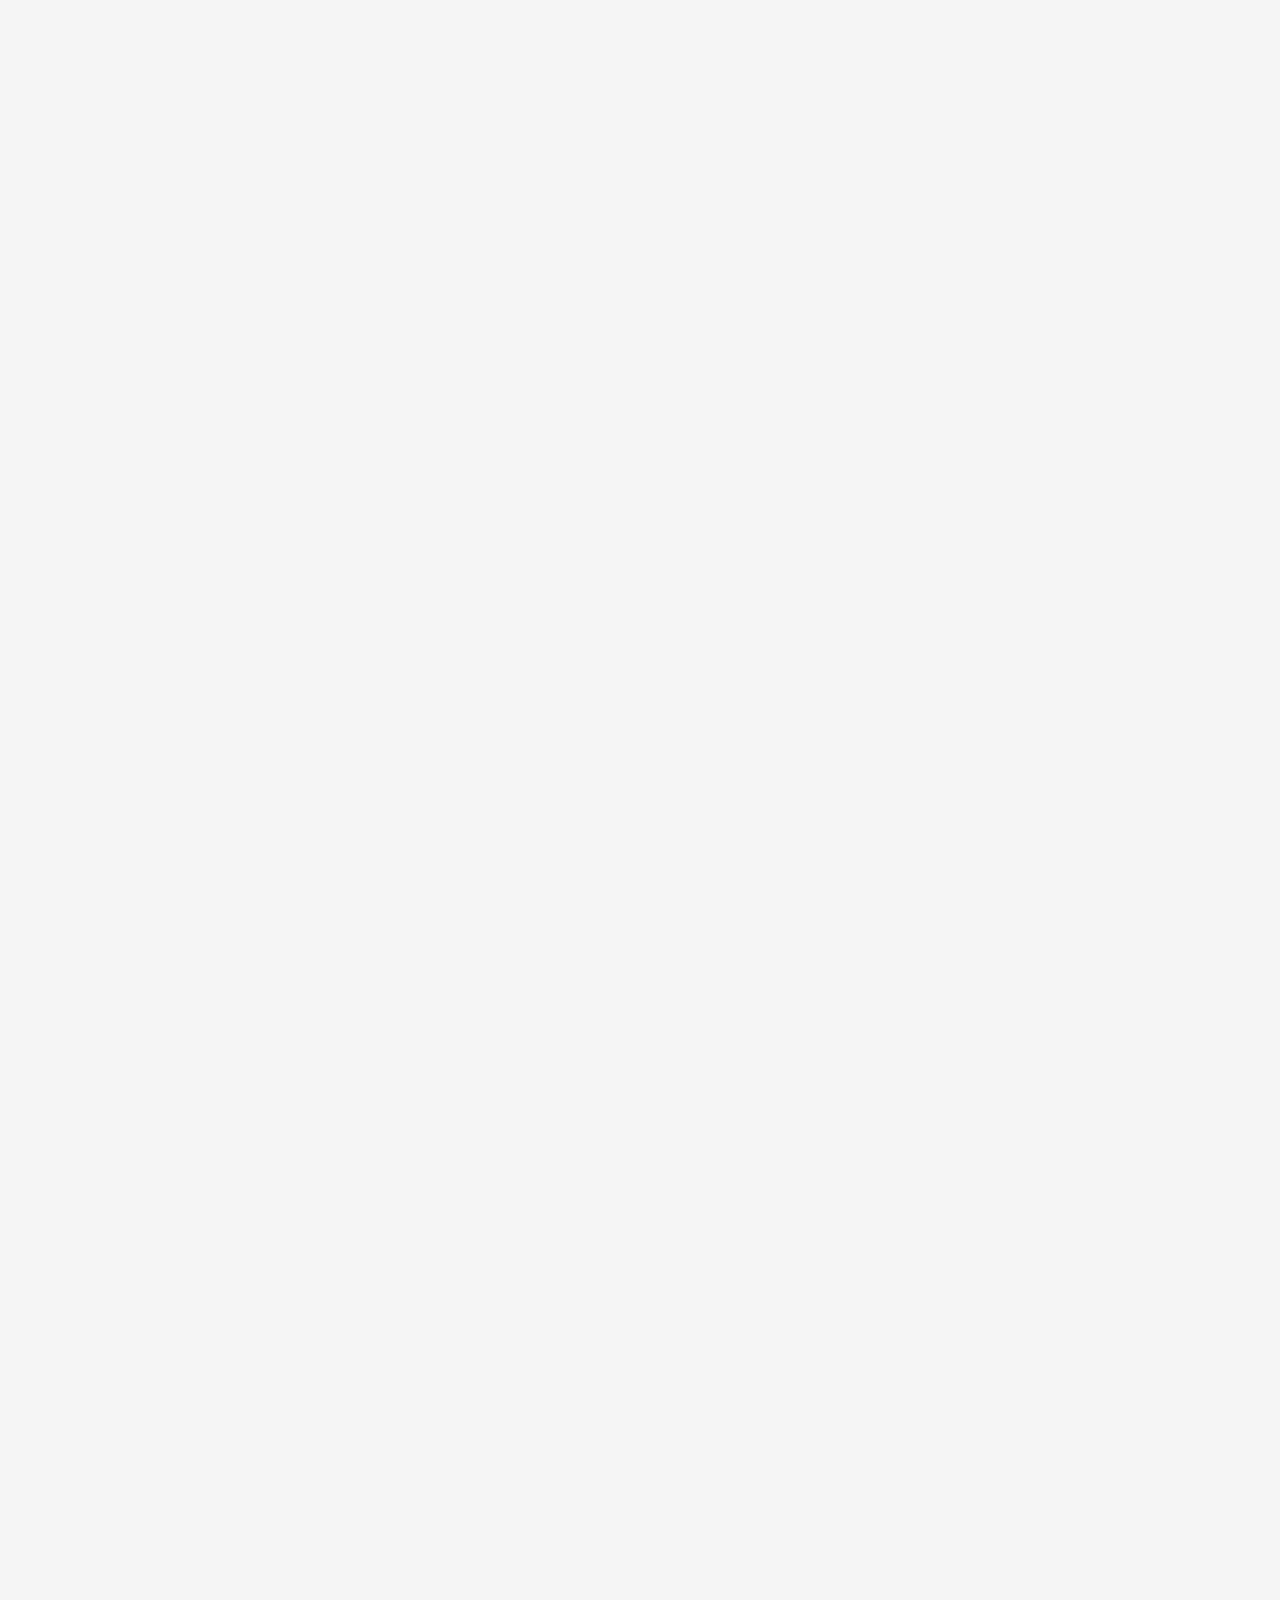
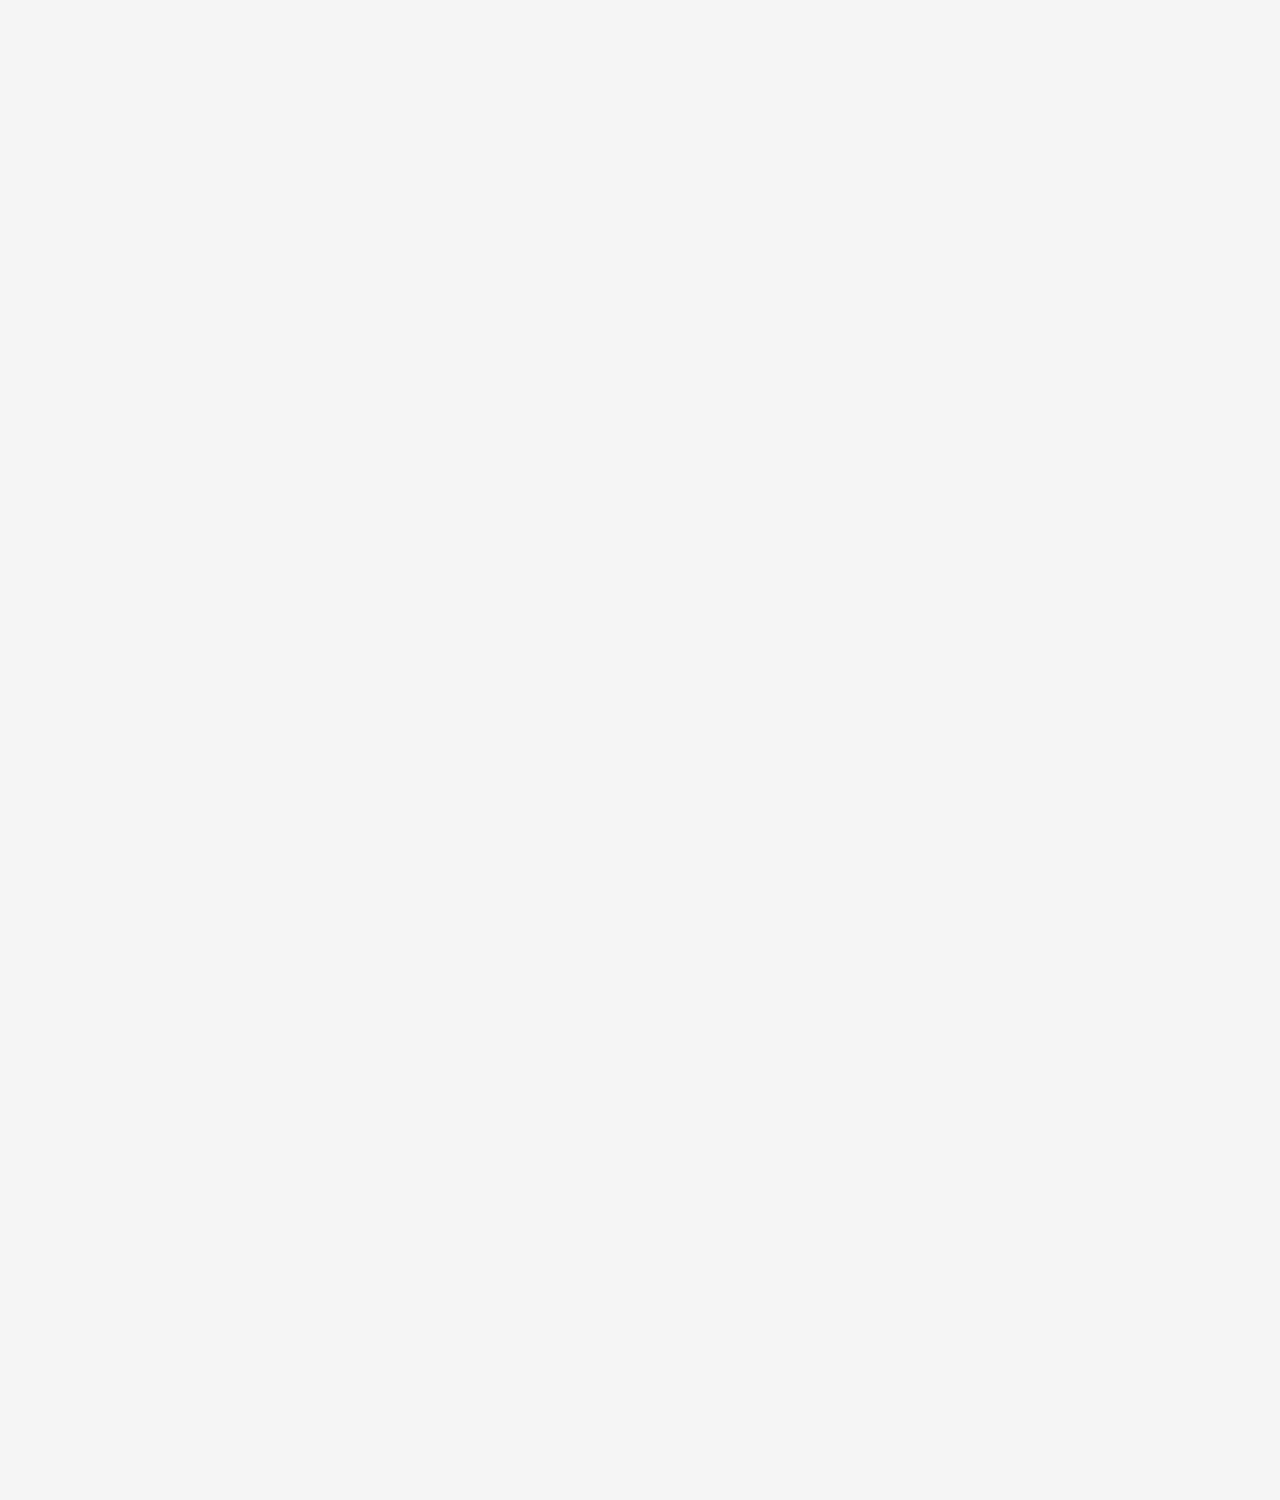
==== commit 9f371d4a: "Final content changes. Added more information about the visualization." ====
--- a/index.html
+++ b/index.html
@@ -54,6 +54,7 @@
       <div id="resistance" class="section">
         <div class="content">
           <h1>The Resistance</h1> 
+          <div class="slide">
           <h2>Game Description</h2>
           <p>
           The Resistance is a social deduction game, commonly compared to the games Werewolves and 
@@ -75,54 +76,117 @@
           Therefore they know everything they should know, and they won't make irrational choices. 
           We also assume that Spies will act as Good players when choosing a mission team, so they don't give their evil intentions away. 
           They will only show their true intentions if it means they will automatically win the game, or if it's the only way to prevent a loss.
-
-          <h2>The knowledge in The Resistance</h2>
+          </p>
+
+          </div><div class="slide">
+          <h2>The knowledge of The Resistance</h2>
+          <p>
           The Resistance is a game where the knowledge of the players plays a large role. 
           Good players have to figure out who the Spies are, so they can leave them out of missions. 
           Spies need to know what the Good players know, so they can assume the right tactic.
           We can display all of the knowledge in Kripke models. The model for the initial game state with 5 players will always look like this:
           <br><br>
-          In this representation, the numbers stand for the players that are Spies in that world.
-          So, world (1,3) is the world where player 1 and 3 are Spies, and the rest of the players are Good. 
+          <div id="introK"></div>
+          <script>
+            var vIntro = new Visualization("#introK").initGame(2,3,true,true);
+          </script>
+          In this representation, the numbers stand for the players that are Spies in that world, as elaborated on in the next section.
           In our Kripke models, we assume that all worlds are reflexive for all players.
           There should never be the inconsistency that players don't hold the world they are in for possible.
+          Indeed, since all the accessibility relations are all reflexive, transitive, and euclidean, this model is in S5.
           </p><p>
           It becomes apparent from the Kripke model that players can't distinguish between worlds where they are not Spies at first. 
           But in a world where a player is a Spy, he only holds that world for possible. This is because a Spy always knows the true state of the game. 
-          It's also interesting to note that there are no double worlds, and all worlds are connected to each other with a finite number of connections.
+          It's also interesting to note that there are no double worlds, and all worlds are reachable by some agent within a single connection.
+          </div>
         </div>
       </div>
       <!-- END INTRO PAGE-->
 
       <div id="visualization" class="section">
         <div class="content">
-          <h1>Visualising Kripke models</h1>
-          <p>
-          In addition to our analyses, we have developed an applet to visualize knowledge at various game states.
-          In this applet, all knowledge in a certain game state is displayed by means of an interactive Kripke model.
-          The numbers stand for the worlds where those players are Spies,
-          e.g. in world 12, player 1 and 2 are Spies.
-          The lines between the worlds represent the accessibility relations for certain players, where different colors stand for different players.
-          Next to the Kripke model is a table that shows what players would know if they were on the Good team.
-          The columns identify the players, with the rows of that column being the knowledge about the player in that row.
-          Hovering over a player's column in the right table highlights his connections.
-          <ul>
-            <li>Green cells indicate knowledge that that player is Good.</li>
-            <li>Red cells indicate knowledge that that player is Bad.</li>
-            <li>Yellow cells indicate that the alignment of that player is still unknown.</li>
-          </ul>
-          If it becomes common knowledge that one of the players is a Spy, there are no worlds left where that player is Good. 
-          At this point, the assumption that he is Good is inconsistent, so all of the cells in his column will turn grey.
-          At first you will see the complete Kripke model before any missions. 
-          Below the visualization you can input the members of the team and the number of fails.
-          Pressing the "Go on a mission"-button will update the Kripke model to accurately represent the new knowledge that is gained from the mission you entered.
-          The two "arrowed" buttons allow you to go through the game history.
-          The "New Game" button allows you to re-initialize the game, potentially with different setup parameters.<br>
-          </p>
-          <div id="k0"></div>
-          <script>
-            var v0 = new Visualization("#k0").initGame(2,3,true,true).showControls();
-          </script>
+          <h1>Visualising knowledge in The Resistance</h1>
+          <div class="slide">
+            <h2>Kripke models</h2>
+            <p>
+            In addition to our analyses, we have developed a visualization of knowledge at various game states.
+            In this applet, all knowledge in a certain game state is displayed by means of an interactive Kripke model.
+            The numbers stand for the worlds where those players are Spies, e.g. in world 12, player 1 and 2 are Spies.
+            The lines between the worlds represent the accessibility relations for certain players, where different colors stand for different players.
+            </p><p>
+            Beside each Kripke model is a table that shows what players would know if they were on the Good team.
+            The columns identify the players, with the rows of that column being the knowledge about the player in that row.
+            Hovering over a player's column in the right table highlights his connections.
+            Green cells indicate knowledge that that player is Good.
+            Red cells indicate knowledge that that player is Bad.
+            Yellow cells indicate that the alignment of that player is still unknown.
+            If it becomes common knowledge that one of the players is a Spy, there are no worlds left where that player is Good. 
+            At this point, the assumption that he is Good is inconsistent, so all of the cells in his column will turn grey.
+            </p><p>
+            In the scenario below, player 3 knows player 4 is Good and that 5 is a Spy, but does not know about 1 or 2.
+            </p>
+            <div id="k01"></div>
+            <script>
+              var v01 = new Visualization("#k01").initGame(2,3,true,true).goOnAMission("12",1).goOnAMission("5",1);
+            </script>
+          </div><div class="slide">
+            <h2>Controls</h2>
+            <p>
+            Initially, you will see the complete Kripke model representing a game state after a pre-determined set of missions. 
+            Each visualization has an optional set of controls that can be used to further manipulate the visualization.
+            These controls can be toggled with the "Toggle Controls" button.
+            </p><p>
+            Using these controls, you can input the members of the mission team and the number of fails from that mission.
+            Pressing the "Go on a mission" button will update the Kripke model to represent the new knowledge that is gained from the mission you entered.
+            </p><p>
+            The two "arrowed" buttons allow you to go through previous and future game states.
+            The "New Game" button allows you to re-initialize the game, potentially with different setup parameters.<br>
+            </p>
+            <div id="k02"></div>
+            <script>
+              var v02 = new Visualization("#k02").initGame(2,3,true,true).showControls();
+            </script>
+          </div><div class="slide">
+            <h2>Setup parameters</h2>
+            <p>
+            Our analysis covers only the 5-person game, with 2 Spies and 3 Good characters.
+            However, our visualization supports games with arbitrary number of spies and Good characters.
+            Below is an example of a game state with 2 Spies and 5 Good characters.
+            <em>Note</em>: Games with lots of players may generate very large Kripke models.
+            </p>
+            <div id="k03"></div>
+            <script>
+              var v03 = new Visualization("#k03").initGame(2,5,false,true).goOnAMission("14",1);
+            </script>
+            <p>
+            In addition, the visualization supports two additional setup parameters which represent slight variations to the game rules.
+            <ul>
+              <li><em>forceFail</em>: If a spy is on a mission, they must fail it. This parameter is true for our first analysis, and our second analysis explores when this parameter is false.</li>
+              <li><em>seeFails</em>: Good characters only see the results of the mission, but cannot see how many failures there were. This parameter is always true throughout our analysis.</li>
+            </ul>
+            Both of these setup parameters affect how mission results update the Kripke model, as detailed in the next slide.
+            </p>
+          </div><div class="slide">
+            <h2>Update rules</h2>
+            <p>
+            Each mission result gives partial public information as to who is a Spy.
+            Our visualization updates by iterating across all possible worlds, removing those in which it is impossible for the observed mission results to occur (considering the setup parameters).
+            Mission results can thus be viewed as public announcements.
+            </p><p>
+            For each world, the size of the overlap between the spies at that world and the mission team is calculated.
+            We denote this value <em>lenLCS</em>, for the length of the largest common subset between the hypothetical spies and the mission team.
+            Further, we denote the number of failures on the mission by <em>numFails</em>.
+            </p><p>
+            <ul>
+              <li>If <em>forceFail</em> and <em>seeFails</em> are both true, then a world will remain iff <em>lenLCS</em> equals <em>numFails</em>.
+
+              <li>If <em>forceFail</em> is false but <em>seeFails</em> is true, then a world will remain iff <em>lenLCS</em> is greater than or equal to <em>numFails</em>.
+              <li>If <em>forceFail</em> is true but <em>seeFails</em> is false, then a world will remain iff <em>lenLCS</em> and <em>numFails</em> are either both greater than zero or both equal to zero.
+              <li>If <em>forceFail</em> and <em>seeFails</em> are both false, then a world will remain iff <em>numFails</em> is zero or <em>lenLCS</em> and <em>numFails</em> are both greater than zero.
+            </ul>
+            Note that if <em>forceFail</em> is false and <em>numFails</em> is zero, then no worlds will be removed.
+            </p>
+          </div>
         </div>
       </div>
       <!-- END visualization PAGE-->
@@ -401,7 +465,7 @@
             which can especially give quite a lot away if players aren't completely rational agents.
             It is also worth noting that even when you limit the possibilities of the Spies by making them fail all missions, they still have a decent chance of winning the
             game.
-            However, this chance does increase if they have a choice, which is what we'll be looking at on the analysis.
+            However, this chance does increase if they have a choice, which is what we'll be looking at in our next analysis.
             </p>
           </div>
         </div>
@@ -656,7 +720,7 @@
           slidesNavigation: true,
           slidesNavPosition: 'bottom',
           paddingTop: 50,
-          paddingBottom: 30,
+          paddingBottom: 75,
           verticalCentered: false,
           scrollOverflow: true,
         });
--- a/style.css
+++ b/style.css
@@ -121,7 +121,6 @@
 *************************************/
 .kcontainer {
   text-align: center;
-  height: 100%;
   margin-bottom: 20px;
 }
 
